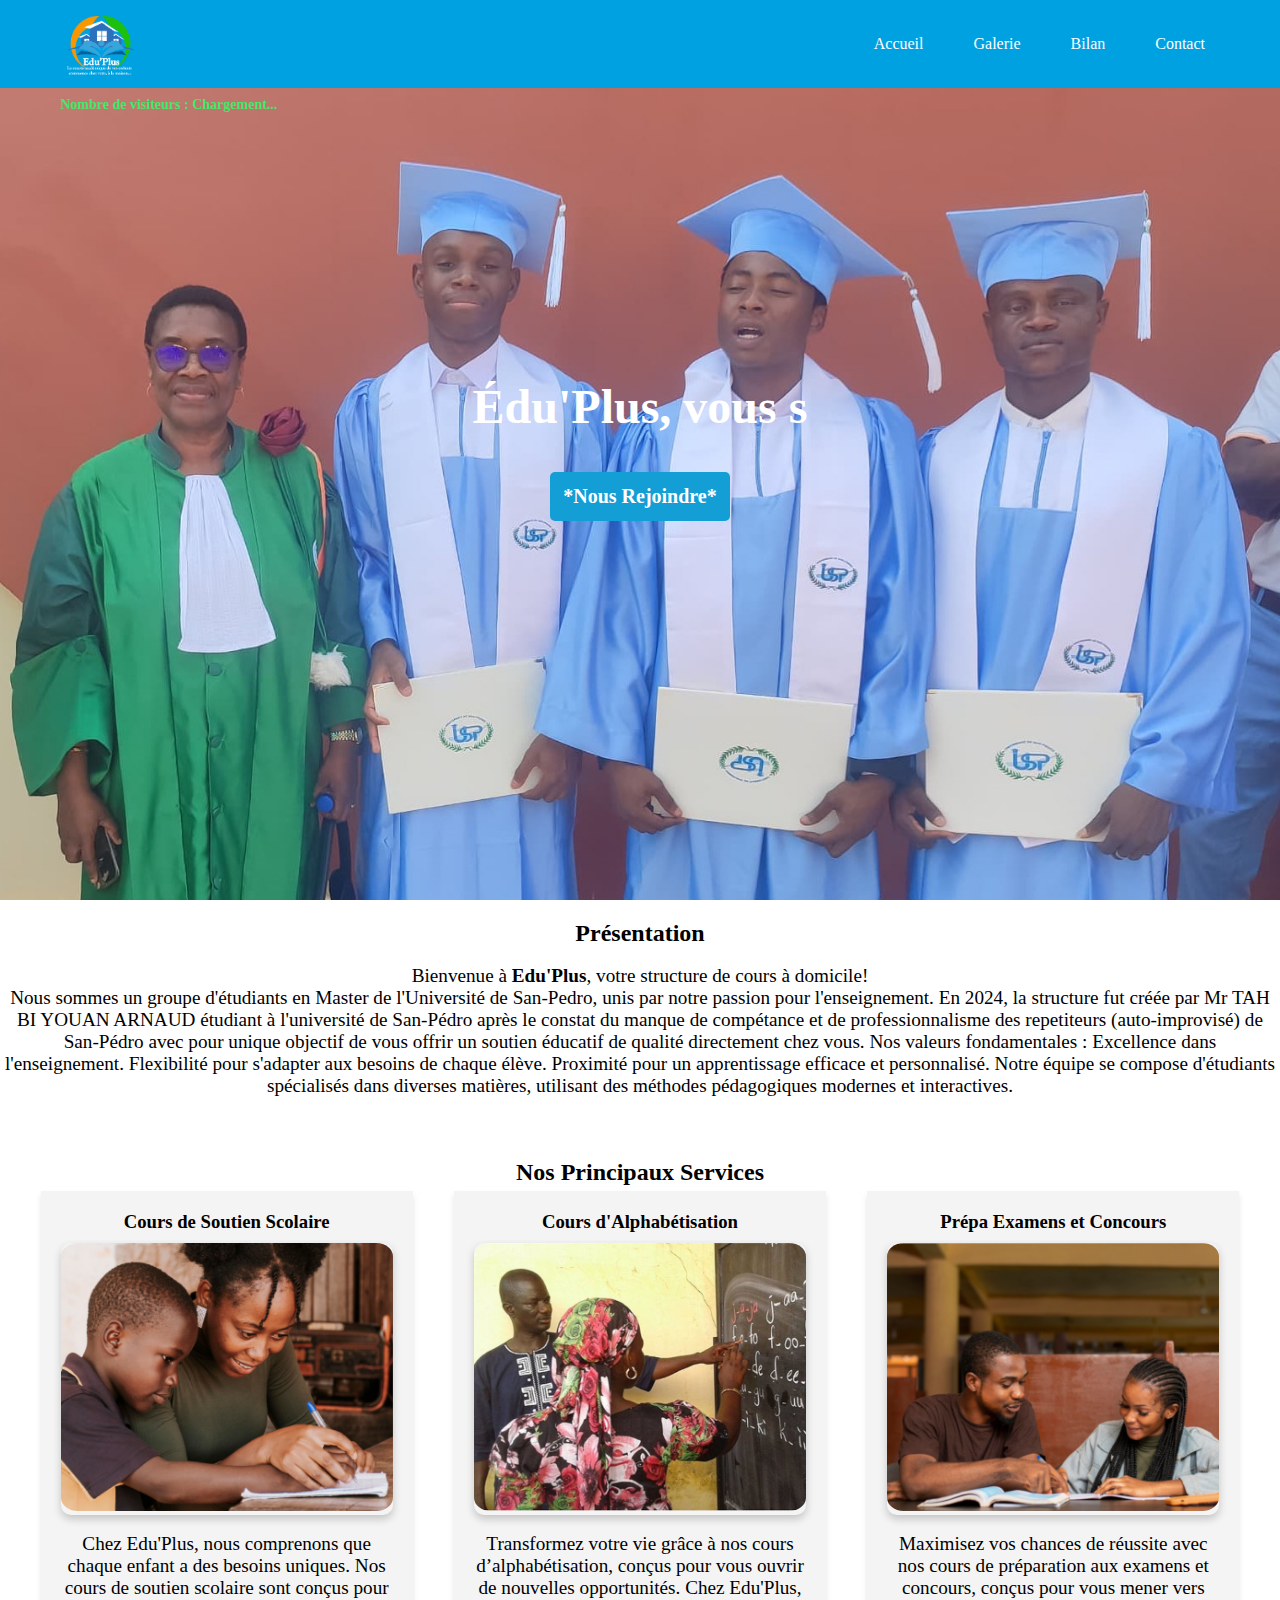
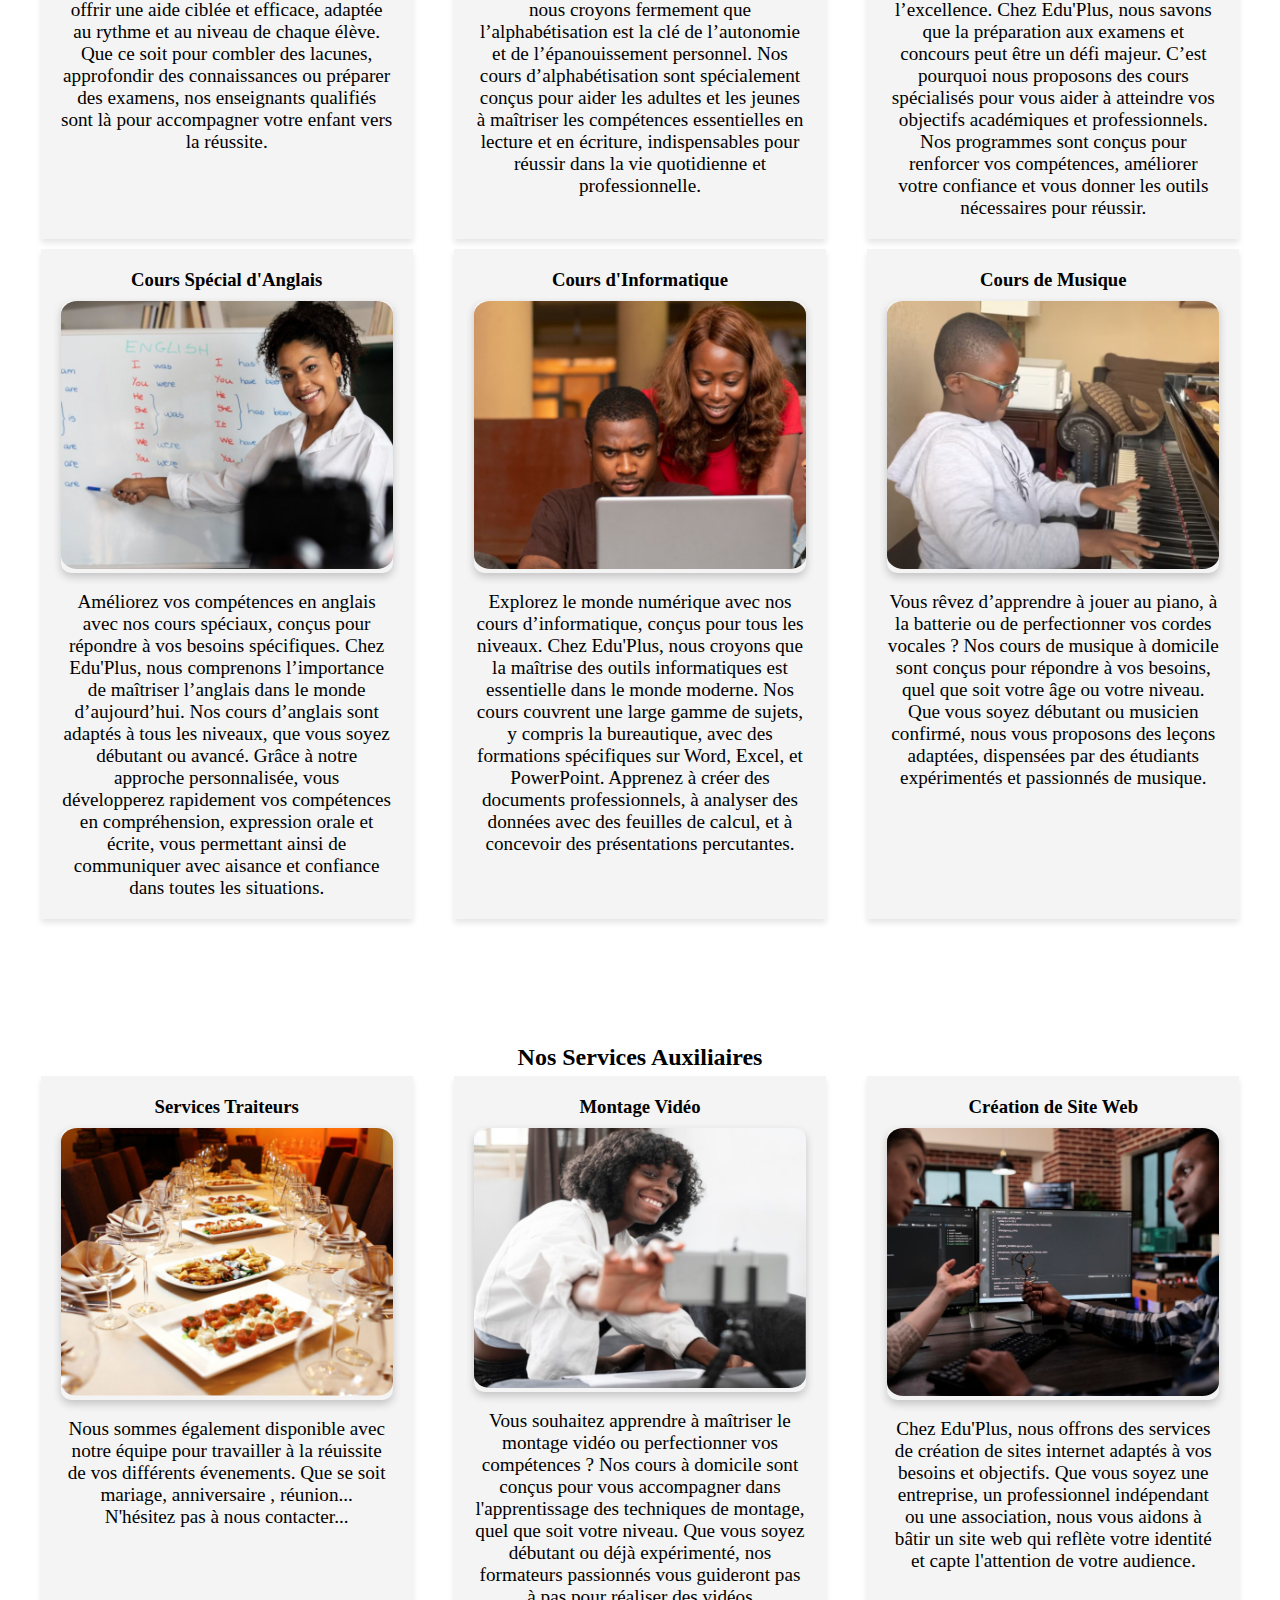
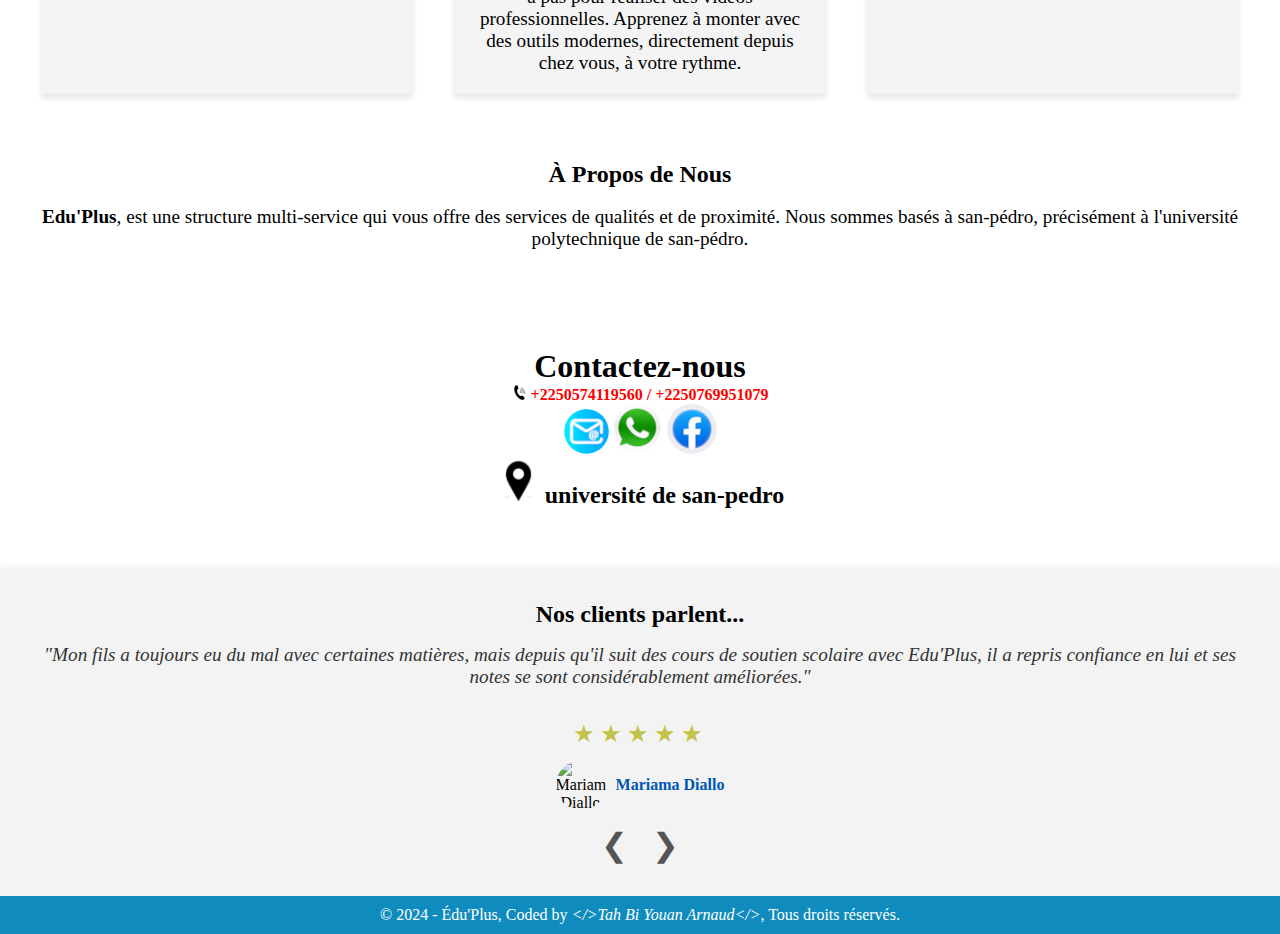
==== index.html @ 97fa1d2e "Update index.html" ====
<!DOCTYPE html>
<html lang="fr">
<head>
  <!-- Meta Pixel Code -->
<script>
!function(f,b,e,v,n,t,s)
{if(f.fbq)return;n=f.fbq=function(){n.callMethod?
n.callMethod.apply(n,arguments):n.queue.push(arguments)};
if(!f._fbq)f._fbq=n;n.push=n;n.loaded=!0;n.version='2.0';
n.queue=[];t=b.createElement(e);t.async=!0;
t.src=v;s=b.getElementsByTagName(e)[0];
s.parentNode.insertBefore(t,s)}(window, document,'script',
'https://connect.facebook.net/en_US/fbevents.js');
fbq('init', '2096066194164987');
fbq('track', 'PageView');
</script>
<noscript><img height="1" width="1" style="display:none"
src="https://www.facebook.com/tr?id=2096066194164987&ev=PageView&noscript=1"
/></noscript>
<!-- End Meta Pixel Code -->  
    <meta charset="UTF-8">
    <meta name="viewport" content="width=device-width, initial-scale=1.0">
    <meta http-equiv="X-UA-Compatible" content="ie=edge">
    <title>Edu'Plus San-Pédro</title>
    <meta name="description" content="Education et renforcement de capacité..." />
    <!-- Open Graph -->
    <meta property="og:title" content="Edu'Plus">
    <meta property="og:description" content="Education et renforcement de capacité...">
    <meta property="og:image" content=" https://eduplus-ci.github.io/san-pedro/images/logo/LOGO.jpg" />
    <meta property="og:url" content="https://eduplus-ci.github.io/san-pedro/images/logo/LOGO.jpg">
    <link rel="stylesheet" href="style.css">
    <link rel="icon" href="images/logo/LOGO.png"/>
    
<!-- Système de vue avec gestion de l'affichage du nombre de vues -->
<script type="module">
  // Importer les fonctions nécessaires du SDK Firebase
  import { initializeApp } from "https://www.gstatic.com/firebasejs/11.2.0/firebase-app.js";
  import { getFirestore, doc, getDoc, updateDoc, setDoc } from "https://www.gstatic.com/firebasejs/11.2.0/firebase-firestore.js";
  import { getAuth, signInAnonymously } from "https://www.gstatic.com/firebasejs/11.2.0/firebase-auth.js";

  // Configuration de ton application Firebase
  const firebaseConfig = {
    apiKey: "AIzaSyCIbhV4z1XTnptBldtJxfh3eK-4Wnv1GQA",
    authDomain: "tahbi-dbda2.firebaseapp.com",
    projectId: "tahbi-dbda2",
    storageBucket: "tahbi-dbda2.firebasestorage.app",
    messagingSenderId: "574600128142",
    appId: "1:574600128142:web:35e31de1fcce720ce80bdf"
  };

  // Initialiser Firebase
  const app = initializeApp(firebaseConfig);
  const db = getFirestore(app);
  const auth = getAuth(app);

  // Référence au document Firestore pour les vues et utilisateurs anonymes
  const viewsRef = doc(db, 'views', 'siteViews');
  const usersRef = doc(db, 'user_views', 'allUsers');

  // Fonction pour se connecter anonymement
  async function loginAnonymously() {
    try {
      const userCredential = await signInAnonymously(auth);
      const user = userCredential.user;
      console.log("Utilisateur connecté de manière anonyme :", user.uid);
      return user.uid;  // Retourner l'ID de l'utilisateur anonyme
    } catch (error) {
      console.error("Erreur de connexion anonyme :", error.message);
    }
  }

  // Fonction pour incrémenter le compteur si nécessaire
  async function incrementViewCount() {
    const userId = await loginAnonymously();  // Obtenir l'ID de l'utilisateur anonyme
    const currentDate = new Date().toISOString().split('T')[0]; // Date actuelle en format YYYY-MM-DD

    try {
      const docSnap = await getDoc(usersRef);
      let usersData = docSnap.exists() ? docSnap.data() : {};

      // Vérifier si cet utilisateur existe et ses données sont toujours valides
      const userData = usersData[userId] || { lastIncrementDate: null, incrementCount: 0, creationTime: new Date().toISOString() };

      // Vérifier si les données de l'utilisateur sont expirées (plus de 24 heures)
      const creationTime = new Date(userData.creationTime);
      const currentTime = new Date();
      const timeDifference = currentTime - creationTime; // Différence en millisecondes
      const dayInMillis = 24 * 60 * 60 * 1000; // 24 heures en millisecondes

      if (timeDifference > dayInMillis) {
        // Si plus de 24 heures, réinitialiser les données de l'utilisateur
        userData.lastIncrementDate = null;
        userData.incrementCount = 0;
        userData.creationTime = currentTime.toISOString();  // Réinitialiser le temps de création
      }

      // Vérifier si l'utilisateur a déjà incrémenté aujourd'hui
      if (userData.lastIncrementDate === currentDate) {
        // Si l'utilisateur a déjà incrémenté aujourd'hui
        if (userData.incrementCount >= 2) {
          console.log("Limite d'incrémentation atteinte pour aujourd'hui.");
          return; // Ne rien faire si la limite de 2 incréments est atteinte
        }
        // Si moins de 2 incréments, on permet l'incrémentation
        userData.incrementCount += 1;
      } else {
        // Si c'est un nouveau jour, réinitialiser les incréments
        userData.lastIncrementDate = currentDate;
        userData.incrementCount = 1; // Première incrémentation de la journée
      }

      // Mettre à jour les données de l'utilisateur dans le document global
      usersData[userId] = userData;

      // Enregistrer ou mettre à jour les données dans Firestore sous un seul document
      await setDoc(usersRef, usersData);

      // Mettre à jour le compteur global des vues
      const viewsSnap = await getDoc(viewsRef);
      if (viewsSnap.exists()) {
        await updateDoc(viewsRef, { count: viewsSnap.data().count + 1 });
      } else {
        await setDoc(viewsRef, { count: 1 });
      }

    } catch (error) {
      console.error("Erreur lors de l'incrémentation du compteur de vues :", error);
    }
  }

  // Fonction pour afficher le nombre de vues sur la page
  async function displayViewCount() {
    try {
      const docSnap = await getDoc(viewsRef);
      if (docSnap.exists()) {
        document.getElementById('viewsCounter').textContent = docSnap.data().count;
      }
    } catch (error) {
      console.error("Erreur lors de l'affichage des vues :", error);
    }
  }

  // Exécuter les fonctions lorsque la page se charge
  window.onload = function() {
    incrementViewCount();
    displayViewCount();
  };
</script>




</head>

    
<body>
    <header> 
        <nav class="navv">
            <div class="logo" style="text-align: center;">
                
                

                <img src="images/logo/LOGO.png" height="80px" width="80px" style="border-radius: 0%;" id="sizelogo" klopioipo > <p style="color: rgb(66, 238, 106); font-size: 14px; position: absolute; padding-top: 10px;">Nombre de visiteurs :  <span id="viewsCounter">Chargement...</span></p>


                
                 
                




                 
            </div>
            <div class="menu-toggle" id="mobile-menu">
                <span></span>
                <span></span>
                <span></span>
            </div>
            <ul class="nav-links">
                
                <li ><a href="#home" id="lis">Accueil</a></li>
                <li ><a href="pregallery.html" id="lis">Galerie</a></li>
                <li ><a href="bilan.html" id="lis">Bilan</a></li>
                <li ><a href="#contact" id="lis">Contact</a></li>
            
            </ul>
           
        </nav>

      

        
    </header>
<section id="home" class="hero-section">
        <div class="hero-content">
           
            <h1 id="dynamic-text"></h1>

            <script>
                const text = "Édu'Plus, vous souhaites la Bienvenue...";
                let index = 0;
        
                function typeWriter() {
                    if (index < text.length) {
                        document.getElementById("dynamic-text").innerHTML += text.charAt(index);
                        index++;
                        setTimeout(typeWriter, 50); // Vitesse de l'effet d'écriture
                    }
                }
        
                typeWriter(); // Appeler la fonction pour démarrer l'effet
            </script>

  <p id="dynamic-offer" style="font-weight: bold;"></p>

    <script>
        const offerText = "Nous offrons les meilleurs services d'encadrement pour vos enfants.";
        let offerIndex = 0;

        function typeWriterOffer() {
            if (offerIndex < offerText.length) {
                document.getElementById("dynamic-offer").innerHTML += offerText.charAt(offerIndex);
                offerIndex++;
                setTimeout(typeWriterOffer, 50); // Vitesse de l'effet d'écriture
            }
        }

        setTimeout(typeWriterOffer, 3000); // Attendre 5 secondes avant de démarrer l'effet d'écriture
    </script>
    
    <br>
     <a href="https://wa.me/+2250769951079?text= Bonjour Edu'Plus, j'aimerais integrer votre structure en tant qu'enseignant." class="button" target="_blank" style="font-weight: bold" id="rejoind">*Nous Rejoindre*</a>  </section>

    <br>
    <section style="text-align: center; margin: 2px;">
        <h2>Présentation</h2> <br>
        <p>Bienvenue à <strong>Edu'Plus</strong>, votre structure de cours à domicile! <br>

            Nous sommes un groupe d'étudiants en Master de l'Université de San-Pedro, unis par notre passion pour l'enseignement. En 2024, la structure  fut créée par Mr TAH BI YOUAN ARNAUD  étudiant à l'université de San-Pédro après le constat du manque de compétance et de professionnalisme des repetiteurs (auto-improvisé) de San-Pédro avec pour unique objectif de vous  offrir un soutien éducatif de qualité directement chez vous.
            
            Nos valeurs fondamentales :
            
            Excellence dans l'enseignement.
            
            Flexibilité pour s'adapter aux besoins de chaque élève.
            
            Proximité pour un apprentissage efficace et personnalisé.
            
            Notre équipe se compose d'étudiants spécialisés dans diverses matières, utilisant des méthodes pédagogiques modernes et interactives.</p>
    </section>

   
    <section  id="services" class="services-section">
        <h2 >Nos Principaux Services </h2>
        <div class="services-container">
            <div class="service-box">
                <h3>Cours de Soutien Scolaire </h3>
                <figure class="box-image"><img src="images/soutienscolaire1.jpg" alt="Description de l'image" width="auto" height="200vh" style="border-radius: 5%;" class="image-zoom"> </figure>  <br>
                <p>Chez Edu'Plus, nous comprenons que chaque enfant a des besoins uniques. Nos cours de soutien scolaire sont conçus pour offrir une aide ciblée et efficace, adaptée au rythme et au niveau de chaque élève. Que ce soit pour combler des lacunes, approfondir des connaissances ou préparer des examens, nos enseignants qualifiés sont là pour accompagner votre enfant vers la réussite.</p>
                

            </div>
            <div class="service-box">
                <h3>Cours d'Alphabétisation</h3>
                
                <figure class="box-image"><img src="images/alphabetisation1.jpg" alt="Description de l'image" width="auto" height="200vh" style="border-radius: 5%" class="image-zoom"> </figure> <br>
                 <p>Transformez votre vie grâce à nos cours d’alphabétisation, conçus pour vous ouvrir de nouvelles opportunités.

                    Chez Edu'Plus, nous croyons fermement que l’alphabétisation est la clé de l’autonomie et de l’épanouissement personnel. Nos cours d’alphabétisation sont spécialement conçus pour aider les adultes et les jeunes à maîtriser les compétences essentielles en lecture et en écriture, indispensables pour réussir dans la vie quotidienne et professionnelle.</p>
                 
            </div>
            <div class="service-box">
                <h3>Prépa Examens et Concours</h3>
                <figure class="box-image"><img src="images/prepaexamen1.jpg" alt="Description de l'image" width="auto" height="200vh" style="border-radius: 5%" class="image-zoom"> </figure> <br>
                <p>Maximisez vos chances de réussite avec nos cours de préparation aux examens et concours, conçus pour vous mener vers l’excellence.
                    Chez Edu'Plus, nous savons que la préparation aux examens et concours peut être un défi majeur. C’est pourquoi nous proposons des cours spécialisés pour vous aider à atteindre vos objectifs académiques et professionnels. Nos programmes sont conçus pour renforcer vos compétences, améliorer votre confiance et vous donner les outils nécessaires pour réussir.</p>
            

            </div>
            <div class="service-box">
                <h3>Cours Spécial d'Anglais</h3>
                <figure class="box-image"><img src="images/specialanglais1.jpg" alt="Description de l'image" width="auto" height="200vh" style="border-radius: 5%" class="image-zoom"> </figure>  <br>
                <p>Améliorez vos compétences en anglais avec nos cours spéciaux, conçus pour répondre à vos besoins spécifiques. Chez Edu'Plus, nous comprenons l’importance de maîtriser l’anglais dans le monde d’aujourd’hui. Nos cours d’anglais sont adaptés à tous les niveaux, que vous soyez débutant ou avancé. Grâce à notre approche personnalisée, vous développerez rapidement vos compétences en compréhension, expression orale et écrite, vous permettant ainsi de communiquer avec aisance et confiance dans toutes les situations.</p>
                

            </div>


            <div class="service-box">
                <h3>Cours d'Informatique</h3>
                
                <figure class="box-image"><img src="images/informatique1.jpg" alt="Description de l'image" width="auto" height="200vh" style="border-radius: 5%" class="image-zoom"> </figure> <br>
                 <p> Explorez le monde numérique avec nos cours d’informatique, conçus pour tous les niveaux. Chez Edu'Plus, nous croyons que la maîtrise des outils informatiques est essentielle dans le monde moderne. Nos cours couvrent une large gamme de sujets, y compris la bureautique, avec des formations spécifiques sur Word, Excel, et PowerPoint. Apprenez à créer des documents professionnels, à analyser des données avec des feuilles de calcul, et à concevoir des présentations percutantes.</p>
               
            </div>
            <div class="service-box">
                <h3>Cours de Musique</h3>
                <figure class="box-image"><img src="images/music1.jpg" alt="Description de l'image" width="auto" height="200vh" style="border-radius: 5%" class="image-zoom"> </figure> <br>
                <p>Vous rêvez d’apprendre à jouer au piano, à la batterie  ou de perfectionner vos cordes vocales ? Nos cours de musique à domicile sont conçus pour répondre à vos besoins, quel que soit votre âge ou votre niveau. Que vous soyez débutant ou musicien confirmé, nous vous proposons des leçons adaptées, dispensées par des étudiants expérimentés et passionnés de musique.</p>
               

            </div>
        </div>


    </section>
    
    
    <section id="services" class="services-section">
        <h2>Nos Services Auxiliaires </h2>
        <div class="services-container">
            <div class="service-box">

                <h3>Services Traiteurs</h3>
                <figure class="box-image"><img src="images/servicetraiteur1.jpg" alt="Description de l'image" width="auto" height="350vh" style="border-radius: 5%" class="image-zoom"> </figure> <br>
                <p>Nous sommes également disponible avec notre équipe pour travailler à la réuissite de vos différents évenements. Que se soit mariage, anniversaire 
                    , réunion...
                    <br> N'hésitez pas à nous contacter...
                </p>
               

            </div>
            <div class="service-box">
                <h3>Montage Vidéo </h3>
                <figure class="box-image"><img src="images/montagevideo1.jpg" alt="Description de l'image" width="auto" height="200vh" style="border-radius: 5%" class="image-zoom"> </figure> <br>
                <p>Vous souhaitez apprendre à maîtriser le montage vidéo ou perfectionner vos compétences ? Nos cours à domicile sont conçus pour vous accompagner dans l'apprentissage des techniques de montage, quel que soit votre niveau. Que vous soyez débutant ou déjà expérimenté, nos formateurs passionnés vous guideront pas à pas pour réaliser des vidéos professionnelles. Apprenez à monter avec des outils modernes, directement depuis chez vous, à votre rythme.</p>
               

            </div>

            <div class="service-box">
                <h3>Création de Site Web</h3>
                <figure class="box-image"><img src="images/siteweb1.jpg" alt="Description de l'image" width="auto" height="200vh" style="border-radius: 5%" class="image-zoom"> </figure> <br>
                <p>Chez Edu'Plus, nous offrons des services de création de sites internet adaptés à vos besoins et objectifs. Que vous soyez une entreprise, un professionnel indépendant ou une association, nous vous aidons à bâtir un site web qui reflète votre identité et capte l'attention de votre audience.</p>
               
            </div>
        </div>


    </section>

    <section style="text-align: center; margin: 2px;">
        <h2>À Propos de Nous</h2> <br>
        <p  > <strong>Edu'Plus</strong>, est une structure multi-service qui  vous offre des services de qualités et de proximité.
            Nous sommes basés à san-pédro, précisément à l'université polytechnique de san-pédro.

    </p>
    </section>


    <section id="contact" class="contact-section">
        <br><br><h1>Contactez-nous</h1>
        <h4 style="color: red"  class="num"><img src="images/logo/phone.png"> +2250574119560 / +2250769951079</h4>

    <div id="social-icons" style="font-size: 0; ">
        <a href="mailto:eduplussp@gmail.com"   target="_blank" style="font-size: 16px; text-decoration: none; padding: 0;">
            <img src="images/logo/mail.png" alt="mail" class="zoom-image" id="mail-logo">

        </a>

        <a href="https://wa.me/+2250769951079?text=Bonjour Edu'Plus, j'aimerais échanger avec un responsable..."   target="_blank" style="font-size: 16px; text-decoration: none; padding: 0;">
            <img src="images/logo/WhatsApp.png" alt="WhatsApp" class="zoom-image" id="ClientLink" >
         


        </a>
        
        <a href="https://web.facebook.com/profile.php?id=61572585682303"   target="_blank" style="font-size: 16px; text-decoration: none; padding: 0;">
            <img src="images/logo/facebook.png" alt="Facebook" class="zoom-image"> 
        </a>
    </div>


<div>
    <a href="https://www.google.ci/maps/place/Universit%C3%A9+Polytechnique+de+San+Pedro/@4.7854329,-6.7008582,17z/data=!3m1!4b1!4m6!3m5!1s0xf9617bcfeb94f73:0x2ea65489de1684bd!8m2!3d4.7854329!4d-6.6982833!16s%2Fg%2F11tcsqd27y?hl=fr&entry=ttu&g_ep=EgoyMDI1MDEwNy4wIKXMDSoASAFQAw%3D%3D"   target="_blank" style="font-size: 16px; text-decoration: none; padding: 0;" >
        <img src="images/logo/localisation.png" alt="localisation" class="zoom-image" id="localisation-logo" >


    </a ><span style="position: relative;font-size: x-large;"> <strong> université de san-pedro</strong></span>
    
    
</div>
   
    
    </section>


    <section class="temoignages" >

        <style>
        
        .temoignages {
            padding: 2em 1em;
            background: #f3f3f3f9;
            box-shadow: 0 0 10px rgba(0, 0, 0, 0.1);
            text-align: center;
        }
        

        .carousel {
            position: relative;
            overflow: hidden;
        }
        
        .testimonial {
            display: none;
            text-align: center;
            padding: 1em;
        }
        
        .testimonial.active {
            display: block;
        }
        
        .commentaire {
            font-style: italic;
            color: #333;
            margin-bottom: 1em;
            font-size: 1.2em;
        }
        
        .auteur {
            display: flex;
            justify-content: center;
            align-items: center;
        }
        
        .auteur .photo {
            width: 50px;
            height: 50px;
            border-radius: 50%;
            margin-right: 10px;
        }
        
        .auteur h3 {
            color: #0056b3;
            font-size: 1em;
        }
        
        /* Flèches de navigation */
        button {
            background: none;
            border: none;
            color: #555;
            font-size: 2em;
            cursor: pointer;
            margin: 0 10px;
            outline: none;
        }
        
        button:hover {
            color: #75f64e;
        }
        
        
        
        
        .stars {
            font-size: 1.5em;
            color:rgb(195, 195, 75); /* Jaune pour les étoiles */
            margin: 0.5em 0;
            letter-spacing: 5px;
            display: inline-block;
        }
        
        </style>
        
        
                <h2><span>Nos clients parlent...</span></h2>
        
        
                <div class="testimonial active">
                    <p class="commentaire">"Mon fils a toujours eu du mal avec certaines matières, mais depuis qu'il suit des cours de soutien scolaire avec Edu'Plus, il a repris confiance en lui et ses notes se sont considérablement améliorées."</p>
                    <div class="stars">
                        ★★★★★
                    </div>
                    <div class="auteur">
                        <img src="images/mariam.jpg" alt="Mariama Diallo" class="photo">
                        <h3>Mariama Diallo</h3>
                    </div>
                </div>
                
                <div class="testimonial">
                    <p class="commentaire">"Edu'Plus m'a vraiment aidé à comprendre l'informatique, même en partant de zéro. Les cours sont clairs, pratiques, et très interactifs. Je recommande vivement, surtout si vous êtes débutant !"</p>
                    <div class="stars">
                        ★★★★☆
                    </div>
                    <div class="auteur">
                        <img src="john.jpg" alt="Kouakou jeans fabrice" class="photo">
                        <h3>Kouakou jeans fabrice</h3>
                    </div>
                </div>
                
                <div class="testimonial">
                    <p class="commentaire">"Expérience exceptionnelle ! J'ai appris énormément et les cours sont très enrichissants."</p>
                    <div class="stars">
                        ★★★★★
                    </div>
                    <div class="auteur">
                        <img src="sophie.jpg" alt="Tié lou adéline" class="photo">
                        <h3>Tié lou adéline</h3>
                    </div>
        
                </div>
        
                <div class="testimonial active">
                    <p class="commentaire">"Les cours d'anglais d'Edu'Plus sont super efficaces. Grâce à leur méthode d'enseignement, j'ai beaucoup amélioré ma compréhension orale et mon vocabulaire. "</p>
                    <div class="stars">
                        ★★★★☆
                    </div>
                    <div class="auteur">
                        <img src="mariama.jpg" alt="Touré makenyfé" class="photo">
                        <h3>Touré makenyfé</h3>
                    </div>
                </div>
               
        
        
        
        
               
        
        
        
        
        
        
                <!-- Flèches pour naviguer -->
                <button class="prev" onclick="changerTemoignage(-1)">&#10094;</button>
                <button class="next" onclick="changerTemoignage(1)">&#10095;</button>
            </section>
        
            <script src="script22.js"></script>














    <footer style="font-size: 10px;">
        <p> &copy; 2024 - Édu'Plus, Coded by <a href="https://wa.me/+2250574119560"   style=" color: white;text-decoration: none; font-style: italic;">&lt;/&gt;Tah Bi Youan Arnaud&lt;/&gt;</a>, Tous droits réservés.</p>
    </footer>

    <script src="script.js"></script>
  
    <script>
  document.getElementById('rejoind').addEventListener('click', function() {
    fbq('track', 'ContactWhatsApp');
  });
</script>

            <script>
  document.getElementById('ClientLink').addEventListener('click', function() {
    fbq('track', 'ContactWhatsApp');
  });
</script>

  
      <script>
  document.getElementById('localisation-logo').addEventListener('click', function() {
    fbq('track', 'Position');
  });
</script>
  
</body>
<!-- TAH BI YOUAN ARNAUD: 0574119560-->
</html>
---- style.css ----
/* Reset */
* {
    margin: 0;
    padding: 0;
    box-sizing: border-box;
}

/* Définir une taille de police de base pour le corps */
html {
    font-size: 16px; /* Taille de base standard */
  
}

/* Utiliser des rem pour les tailles relatives */
body {
    font-size: 1rem; /* 1rem = taille de base définie sur l'élément html */
 
}

h1 {
    font-size: 2rem; 
}

p {
    font-size: 1.2rem; 
}

footer p {
    font-size: 1rem;
}

/* Media queries pour les écrans moyens */
@media (max-width: 768px) {
    html {
        font-size: 14px; /* Réduire légèrement la taille de base */
    }





}

/* Media queries pour les petits écrans */
@media (max-width: 480px) {
    html {
        font-size: 12px; /* Réduire davantage la taille de base */
    }

    h1 {
        font-size: 1.5rem; /* Ajuster les titres */
    }

    p {
        font-size: 1.2rem; /* Ajuster les paragraphes */
    }



    footer p {
        font-size: 0.9rem; /* Ajuster la taille de la signature */
    }
}

header {
    background-color:#00a1e1;
    color: white;
    padding: 10px 0;
    position: fixed;
    width: 100%;
    top: 0;
    z-index: 1000;
}

nav {
    display: flex;
    justify-content: space-between;
    align-items: center;
    max-width: 1200px;
    margin: 0 auto;
    padding: 0 20px;
    height: 68px;
}



/* Rendre les deux icons de lien contacts responsive*/


.zoom-image {
    transition: transform 0.2s ease; /* Animation fluide du zoom */
    height: 50px; 
    width: 50px;
    border-radius: 100px;
}

#mail-logo {
    height: 45px; 
    width: 45px;
   

}

#localisation-logo {
    height: 45px; 
    width: 45px;
   

}

.zoom-image:hover {
    transform: scale(1.2); /* Zoom à 110% de la taille originale */
}














.box-image {

    width:  100%;;
    overflow: hidden;
    border-radius: 10px;
    box-shadow: 0 4px 8px rgba(0, 0, 0, 0.2);
    transition: transform 0.5s ease-in-out;
    text-align: center;

}

#rejoind {
    color: rgb(255, 255, 255);
    font-size: 20px;
    text-decoration: none;
   
}

label {
    font-weight: bold;
    color: rgb(10, 9, 9); /* Texte en blanc */
    width: 100%; /* S'assurer que le label occupe toute la largeur du formulaire */
    text-align: center;
}



input[type="text"],
input[type="email"],
input[type="text"] {
    width: 100%;
    padding: 10px;
    margin: 10px 0;
    border: 1px solid #ccc;
    border-radius: 5px;
    background-color: #ffffff; /* Fond gris foncé pour les champs */
    color: rgb(7, 7, 7); /* Texte en blanc */
}


#message {
    width: 100%;
    padding: 10px;
    margin: 10px 0;
    border: 1px solid #ccc;
    border-radius: 5px;
    background-color:#ffffff; /* Fond gris foncé pour les champs */
    color: rgb(7, 7, 7); /* Texte en blanc */

}


.image-zoom {
    width: 100%;
    height: auto;
    transition: transform 0.5s ease-in-out;   
}

.box-image:hover .image-zoom {
    transform: scale(1.1); /* Zoom de 10% */
}

.button {
   
    padding: 13px;
    font-size: 15px;
    background-color: #139ed5;
    color: #f4f4f4;;
    cursor: pointer;
    border: none;
    border-radius: 5px; 
    display: inline-block; 
}

.button:hover {
    background-color:  #45a049;
}

@media (max-width: 412px) {

    .button {
        padding: 6px 4px;
        text-align: center;
        font-size: 15px;
        position: relative;
       
    }

    .num {
        font-size: 15px;
        text-align: center;    
    }

    #rejoindr {
        padding: 6px 4px;
        text-align: center;
        font-size: 15px;
        position: relative; 
    }
}

@media (max-width: 244px) {

    .button {
       
        padding: 4px 1px;
        font-size: 10px;
        top: -2px;
        text-align: center;
        position: relative;
    }
    .num {
        font-size: 10px;
        text-align: center;    
    }

    #rejoind {
        padding: 6px 4px;
        font-size: 14px;
        text-align: center;
         position: relative;
    }
}


@media (max-width: 600px) {
    .navv{
    display: flex;
    justify-content: space-between;
    align-items: center;
    max-width: 1000px;
    margin: 0 auto;
    padding: 0 20px;
    height: 29px;
    margin-top: 5px;
    margin-bottom: 5px;
      
    } 
    
    #sizelogo{
        height: 55px;
        width: 55px;
    }

 }

.logo {
    font-size: 1.5rem;
    font-weight: bold;
}

.nav-links {
    list-style: none;
    display: flex;
    gap: 20px;
}

.nav-links li a {
    color: white;
    text-decoration: none;
    padding: 10px 15px;
    transition: background-color 0.3s;
   
}

.nav-links li a:hover {
    background-color: #66bd3a;
    border-radius: 5px;
}

.menu-toggle {
    display: none;
    flex-direction: column;
    cursor: pointer;
}

.menu-toggle span {
    background-color: rgb(255, 255, 255);
    height: 2px;
    width: 25px;
    margin: 4px 0;

}

.hero-section {
    background-image: url(images/mmm.jpg);
    background-size: cover; /* Pour couvrir toute la zone du body */
    background-repeat: no-repeat; /* Pour éviter la répétition de l'image */
    height: 100vh;
    display: flex;
    justify-content: center;
    align-items: center;
    color: white;
    text-align: center;
}

.hero-section h1 {
    font-size: 3rem;
}

.hero-section p {
    margin: 20px 0;
    font-size: 1.5rem;
}

.services-section, .about-section, .contact-section {
    padding: 60px 20px;
    text-align: center;
}

.services-container {
    display: flex;
    justify-content: space-around;
    flex-wrap: wrap;
}

.service-box {
    background-color: #f4f4f4;
    padding: 20px;
    margin: 5px;
    width: 30%;
    box-shadow: 0 4px 6px rgba(0,0,0,0.1);
}

.service-box h3 {
    margin-bottom: 10px;
}

footer {
    background-color:  #0f8cbd;
    color: white;
    text-align: center;
    padding: 10px 0;
}


form {
    max-width: 500px;
    margin: auto;
    padding: 20px;
    border: 1px solid #ccc;
    border-radius: 10px;
    background-color:   #dadadae6; /* Fond noir pour le formulaire */
    display: flex;
    flex-direction: column;
    align-items: center;
}




/* Responsive Design */
@media (max-width: 618px) {
    #lis {
        color: rgb(0, 0, 0);
        font-weight: bold;
       
 
    }
    
    
    
    .nav-links {
        margin-top: 60px;
        text-align: right;
    
       list-style: none;
       display: flex;
       gap: 20px; 
    }
    

    
    
    
    
    
    
    
    
    
    
    
    
    
    
    
    
    
    .nav-links {
        display: none;
        flex-direction: column;
        width: 100%;
    }


        @media (max-width: 600px) {
            .sizelogo{
               height: auto;
               width: 35px;

              
            } }

    .nav-links.active {
        display: flex;
    }

    .menu-toggle {
        display: flex;
    }

    .services-container {
        flex-direction: column;
    }

    .service-box {
        width: 90%;
    }

    .hero-section h1 {
        font-size: 2rem;
    }

    .hero-section p {
        font-size: 1.2rem;
    }

        .login-container {
            width: 300px;
            padding: 20px;
            border: 1px solid #ddd;
            border-radius: 10px;
            background-color: #f9f9f9;
       } 
        input[type="email"], input[type="password"] {
            width: 100%;
            padding: 8px;
            margin-bottom: 10px;
            border: 1px solid #ccc;
            border-radius: 5px;
        }
      
}








/* Style pour la gallery */



.globale {
    font-family: Arial, sans-serif;
    display: flex;
    justify-content: center;
    align-items: center;
    flex-direction: column;
   margin-left: auto;
    padding: 20px;
    text-align: center;
}





.gallery {
    display: grid;
    grid-template-columns: repeat(4, 1fr); /* 4 images par ligne */
    gap:auto;
    width: 100%;
    
    
}


.imagetext {

    width: 100%;
    height: auto;
    
    
}


@media (max-width: 612px) {
    .gallery {
        display: grid;
        grid-template-columns: repeat(3, 1fr); /* 4 images par ligne */
        gap: auto;
        width: 100%;}



        @media (max-width: 420px) {
            .gallery {
                display: grid;
                grid-template-columns: repeat(2, 1fr); /* 4 images par ligne */
                gap: auto;
                width: 100%;}



                @media (max-width: 338px) {
                    .gallery {
                        display: grid;
                        grid-template-columns: repeat(1, 1fr); /* 4 images par ligne */
                        gap: auto;
                        width: 100%;}
                
                }
        
        }

}







/* Style pour chaque image de la galerie */
.gallery img {
    width: 85%;
    height: auto;
    border-radius: 8px;
    box-shadow: 0 4px 8px rgba(0, 0, 0, 0.2);

}

.gallery1:hover {
    transform: scale(1.1); /* Zoom à 110% de la taille originale */
    transition: transform 0.4s ease; /* Animation fluide du zoom */
}
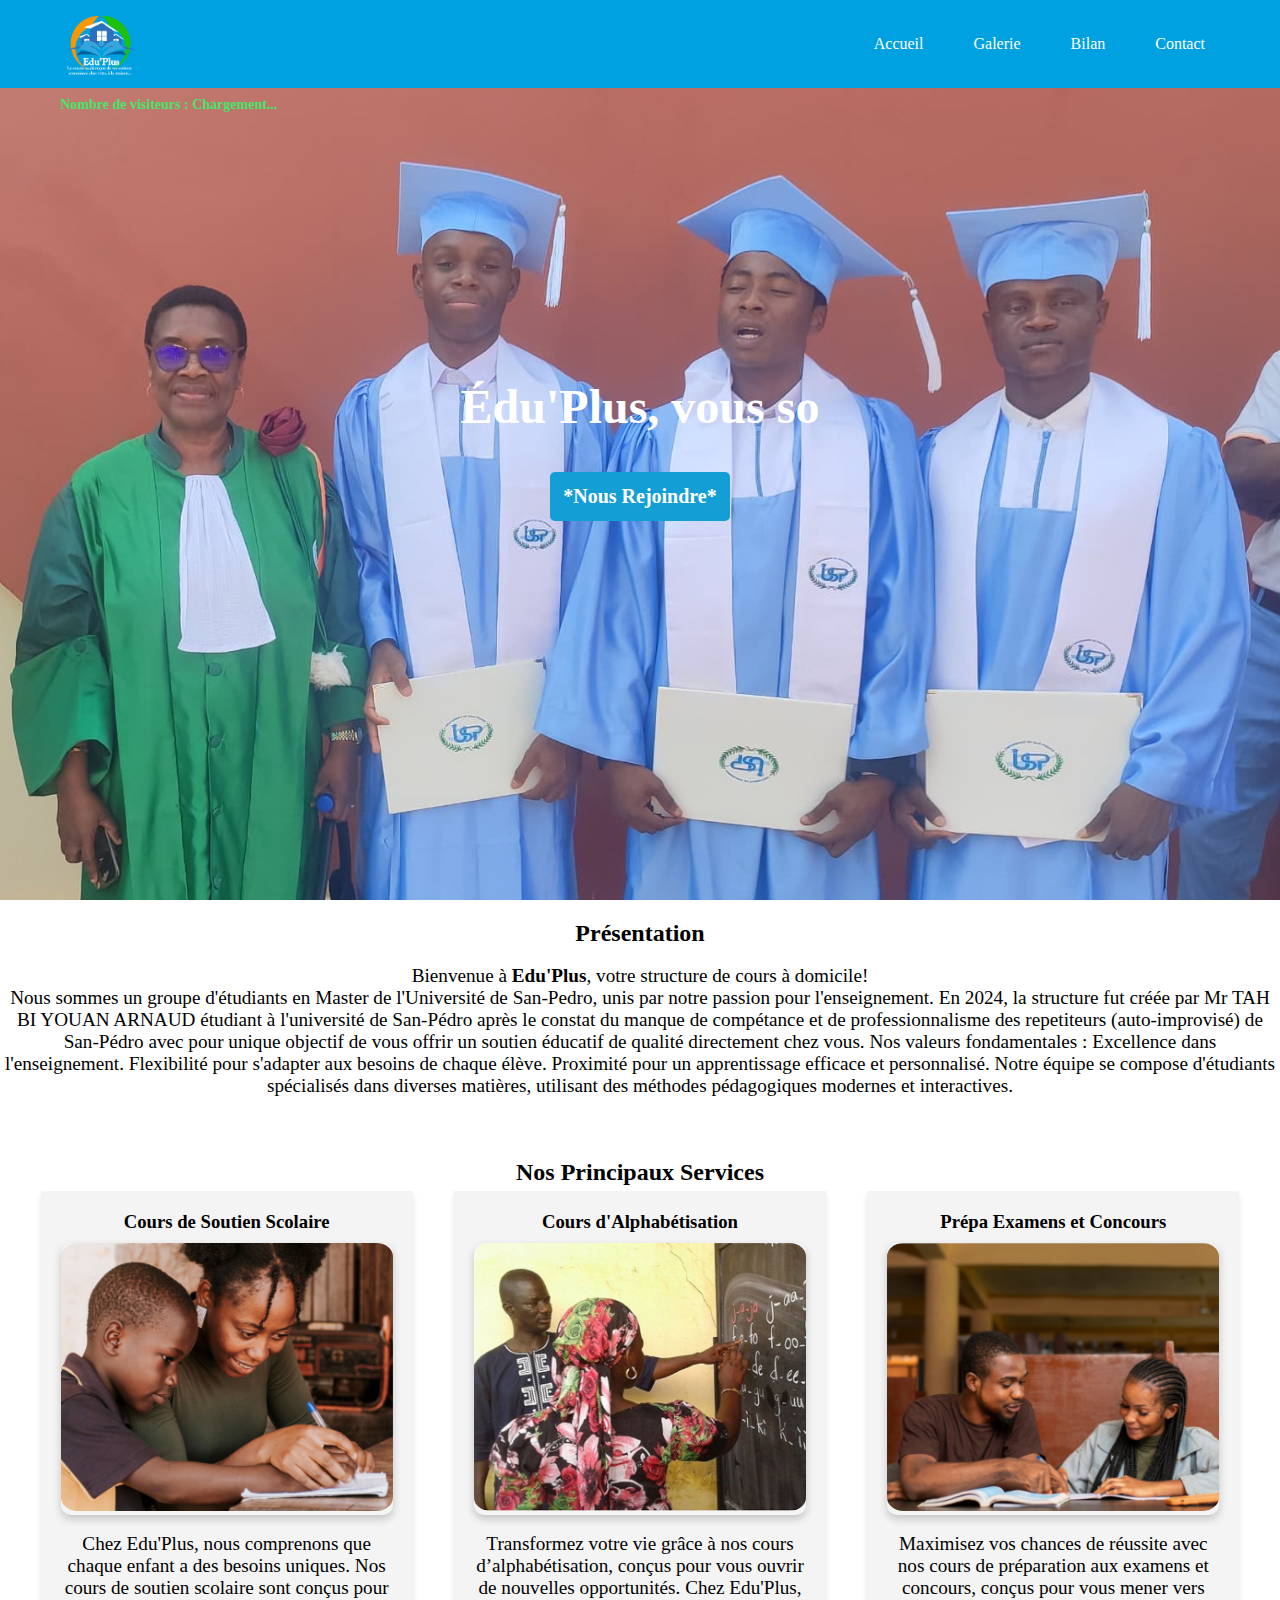
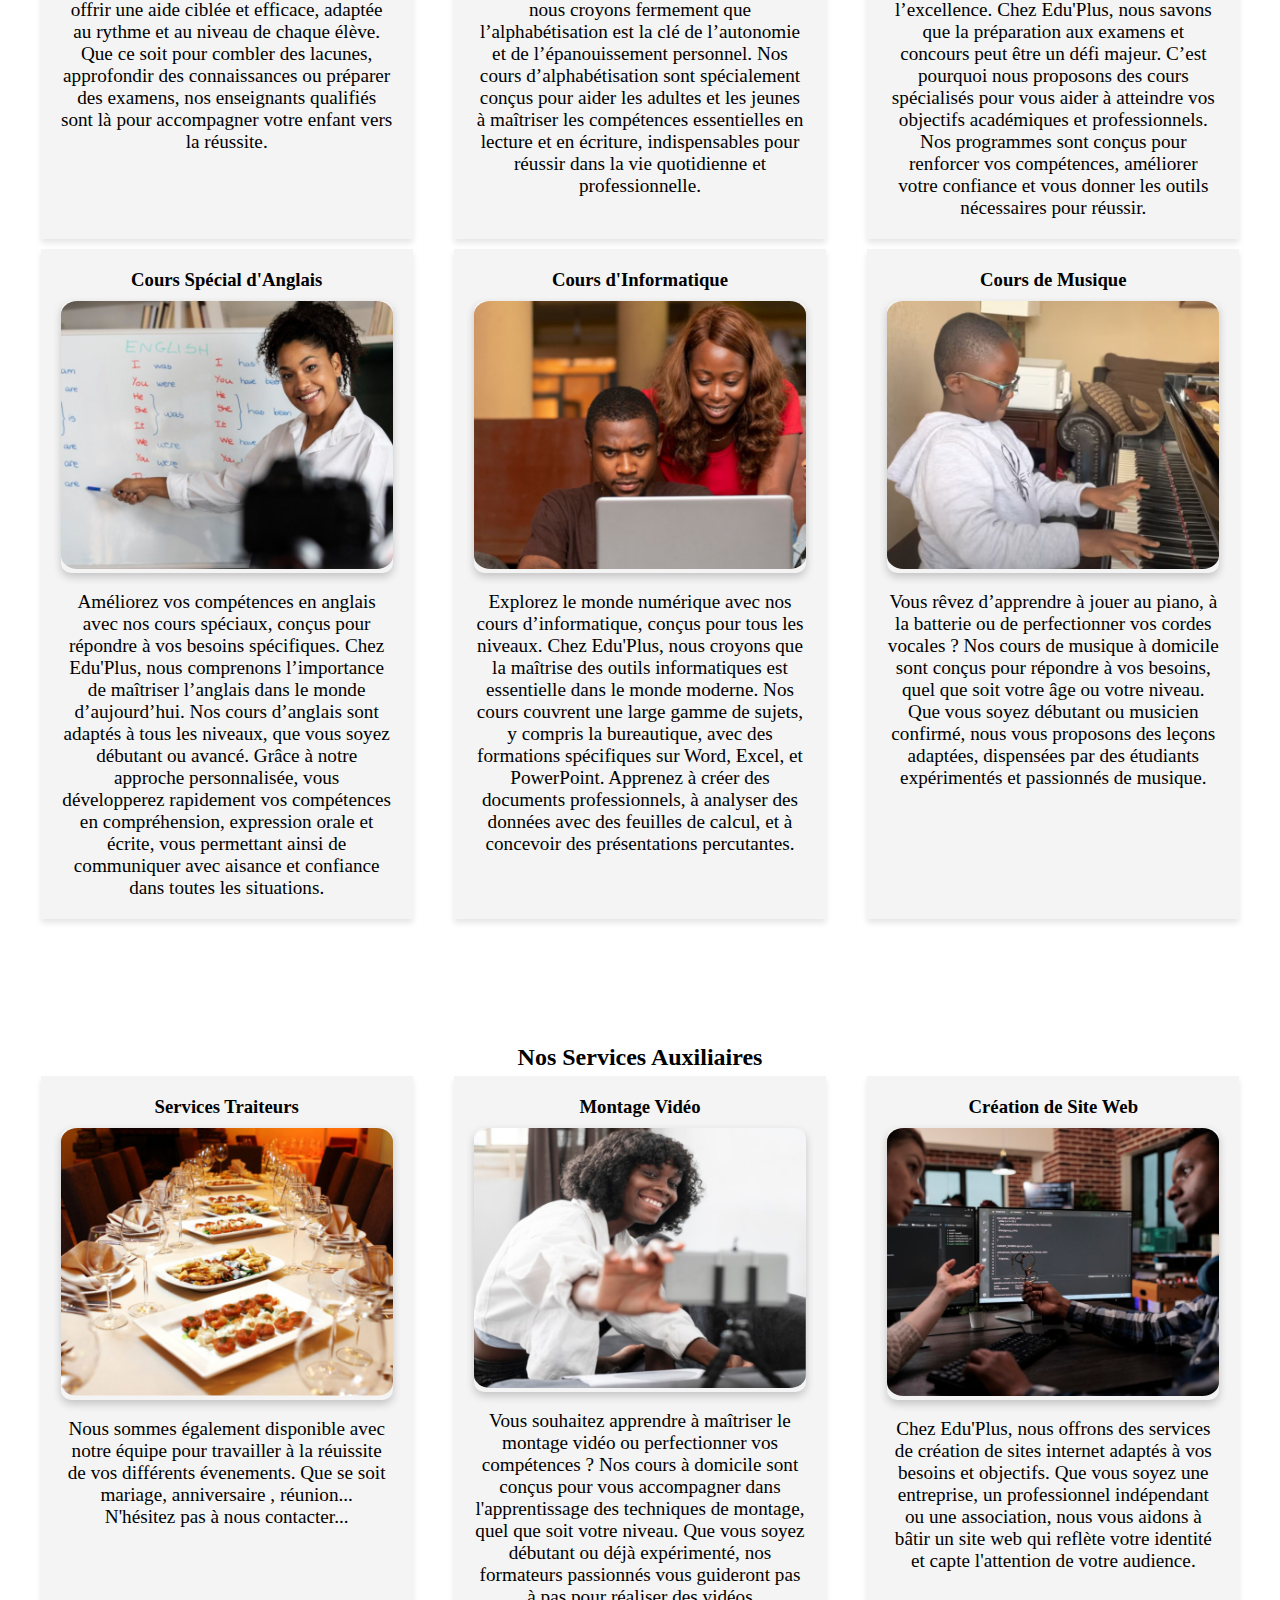
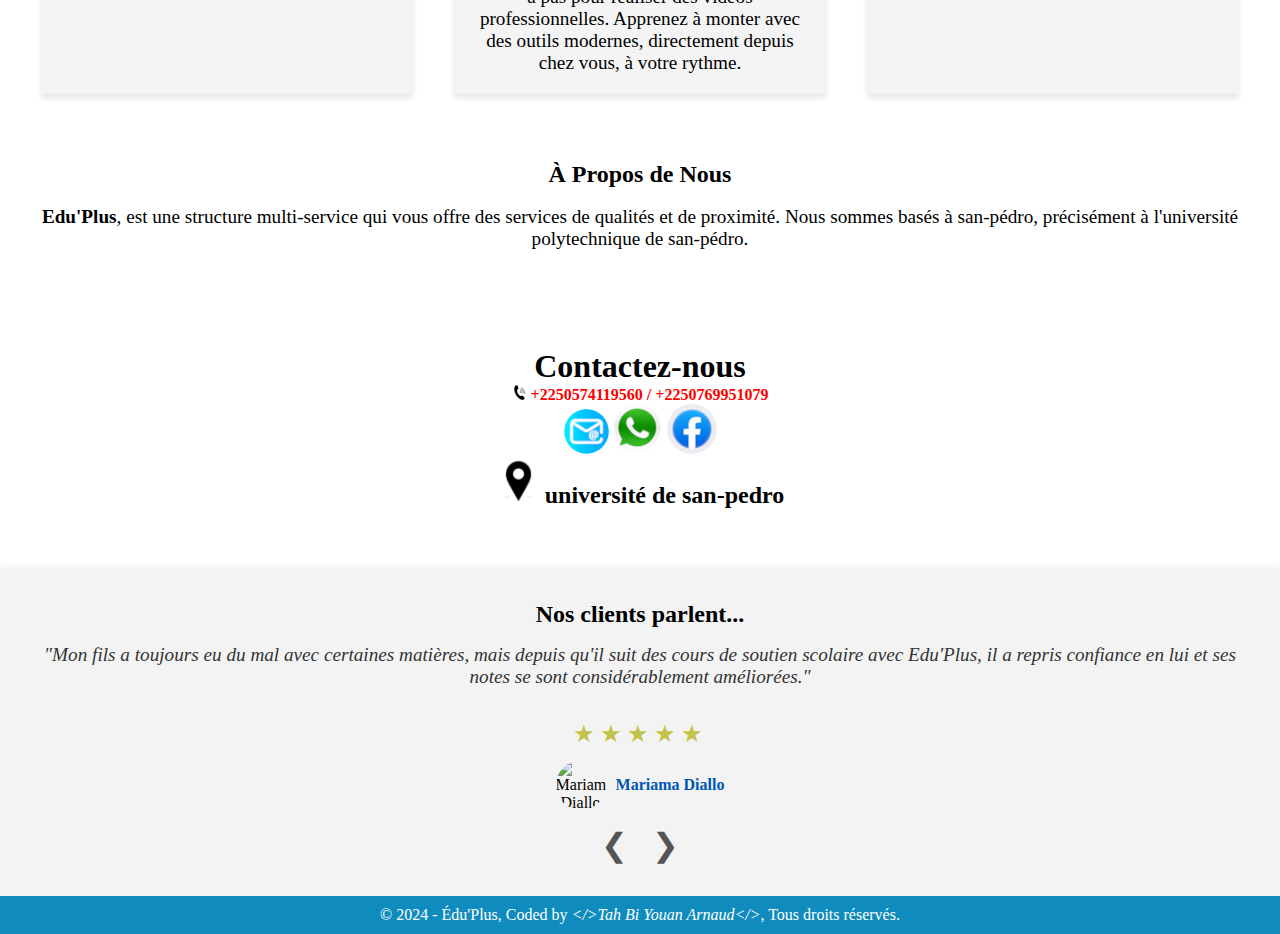
==== commit 62e566eb: "Update index.html" ====
--- a/index.html
+++ b/index.html
@@ -1,7 +1,7 @@
 <!DOCTYPE html>
 <html lang="fr">
 <head>
-  <!-- Meta Pixel Code -->
+<!-- Meta Pixel Code -->
 <script>
 !function(f,b,e,v,n,t,s)
 {if(f.fbq)return;n=f.fbq=function(){n.callMethod?
@@ -11,11 +11,11 @@
 t.src=v;s=b.getElementsByTagName(e)[0];
 s.parentNode.insertBefore(t,s)}(window, document,'script',
 'https://connect.facebook.net/en_US/fbevents.js');
-fbq('init', '2096066194164987');
+fbq('init', '3971113566496733');
 fbq('track', 'PageView');
 </script>
 <noscript><img height="1" width="1" style="display:none"
-src="https://www.facebook.com/tr?id=2096066194164987&ev=PageView&noscript=1"
+src="https://www.facebook.com/tr?id=3971113566496733&ev=PageView&noscript=1"
 /></noscript>
 <!-- End Meta Pixel Code -->  
     <meta charset="UTF-8">
@@ -534,42 +534,13 @@
             <script src="script22.js"></script>
 
 
-
-
-
-
-
-
-
-
-
-
-
-
     <footer style="font-size: 10px;">
         <p> &copy; 2024 - Édu'Plus, Coded by <a href="https://wa.me/+2250574119560"   style=" color: white;text-decoration: none; font-style: italic;">&lt;/&gt;Tah Bi Youan Arnaud&lt;/&gt;</a>, Tous droits réservés.</p>
     </footer>
 
     <script src="script.js"></script>
   
-    <script>
-  document.getElementById('rejoind').addEventListener('click', function() {
-    fbq('track', 'ContactWhatsApp');
-  });
-</script>
-
-            <script>
-  document.getElementById('ClientLink').addEventListener('click', function() {
-    fbq('track', 'ContactWhatsApp');
-  });
-</script>
-
-  
-      <script>
-  document.getElementById('localisation-logo').addEventListener('click', function() {
-    fbq('track', 'Position');
-  });
-</script>
+
   
 </body>
 <!-- TAH BI YOUAN ARNAUD: 0574119560-->
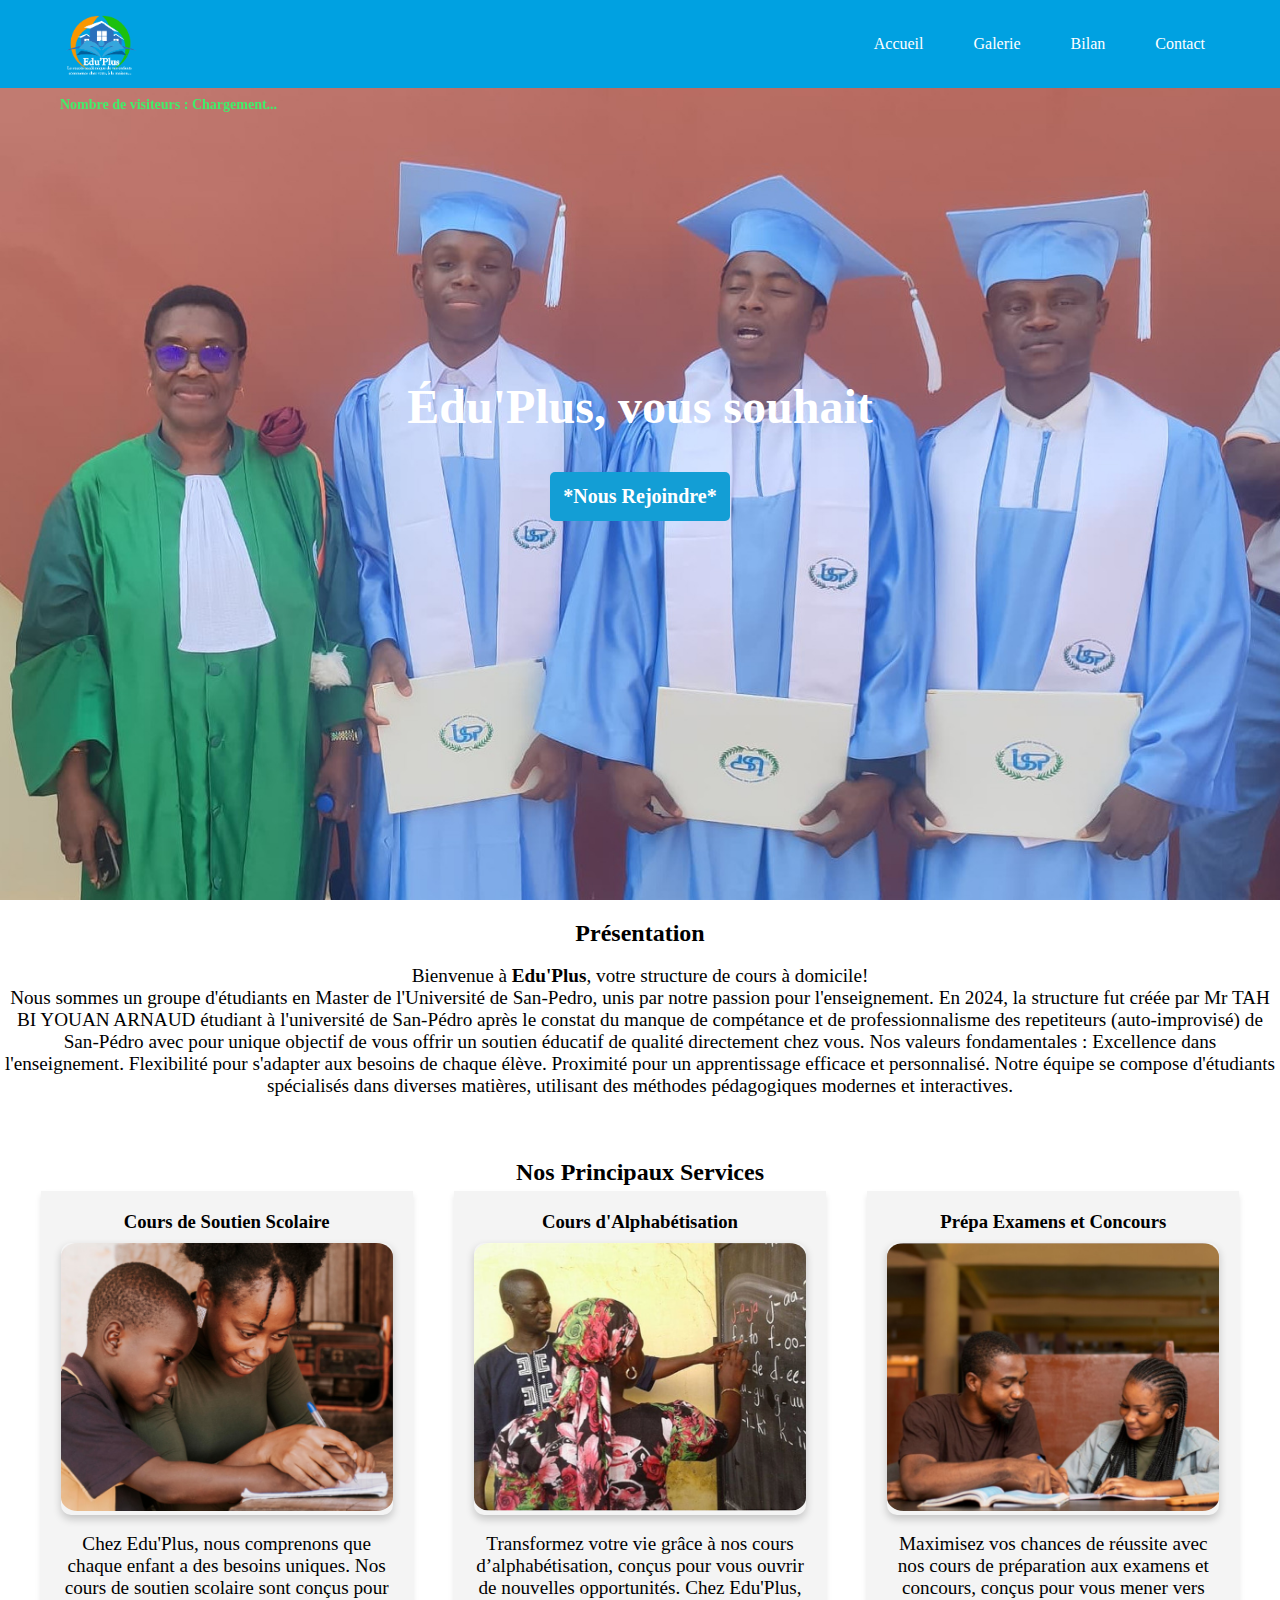
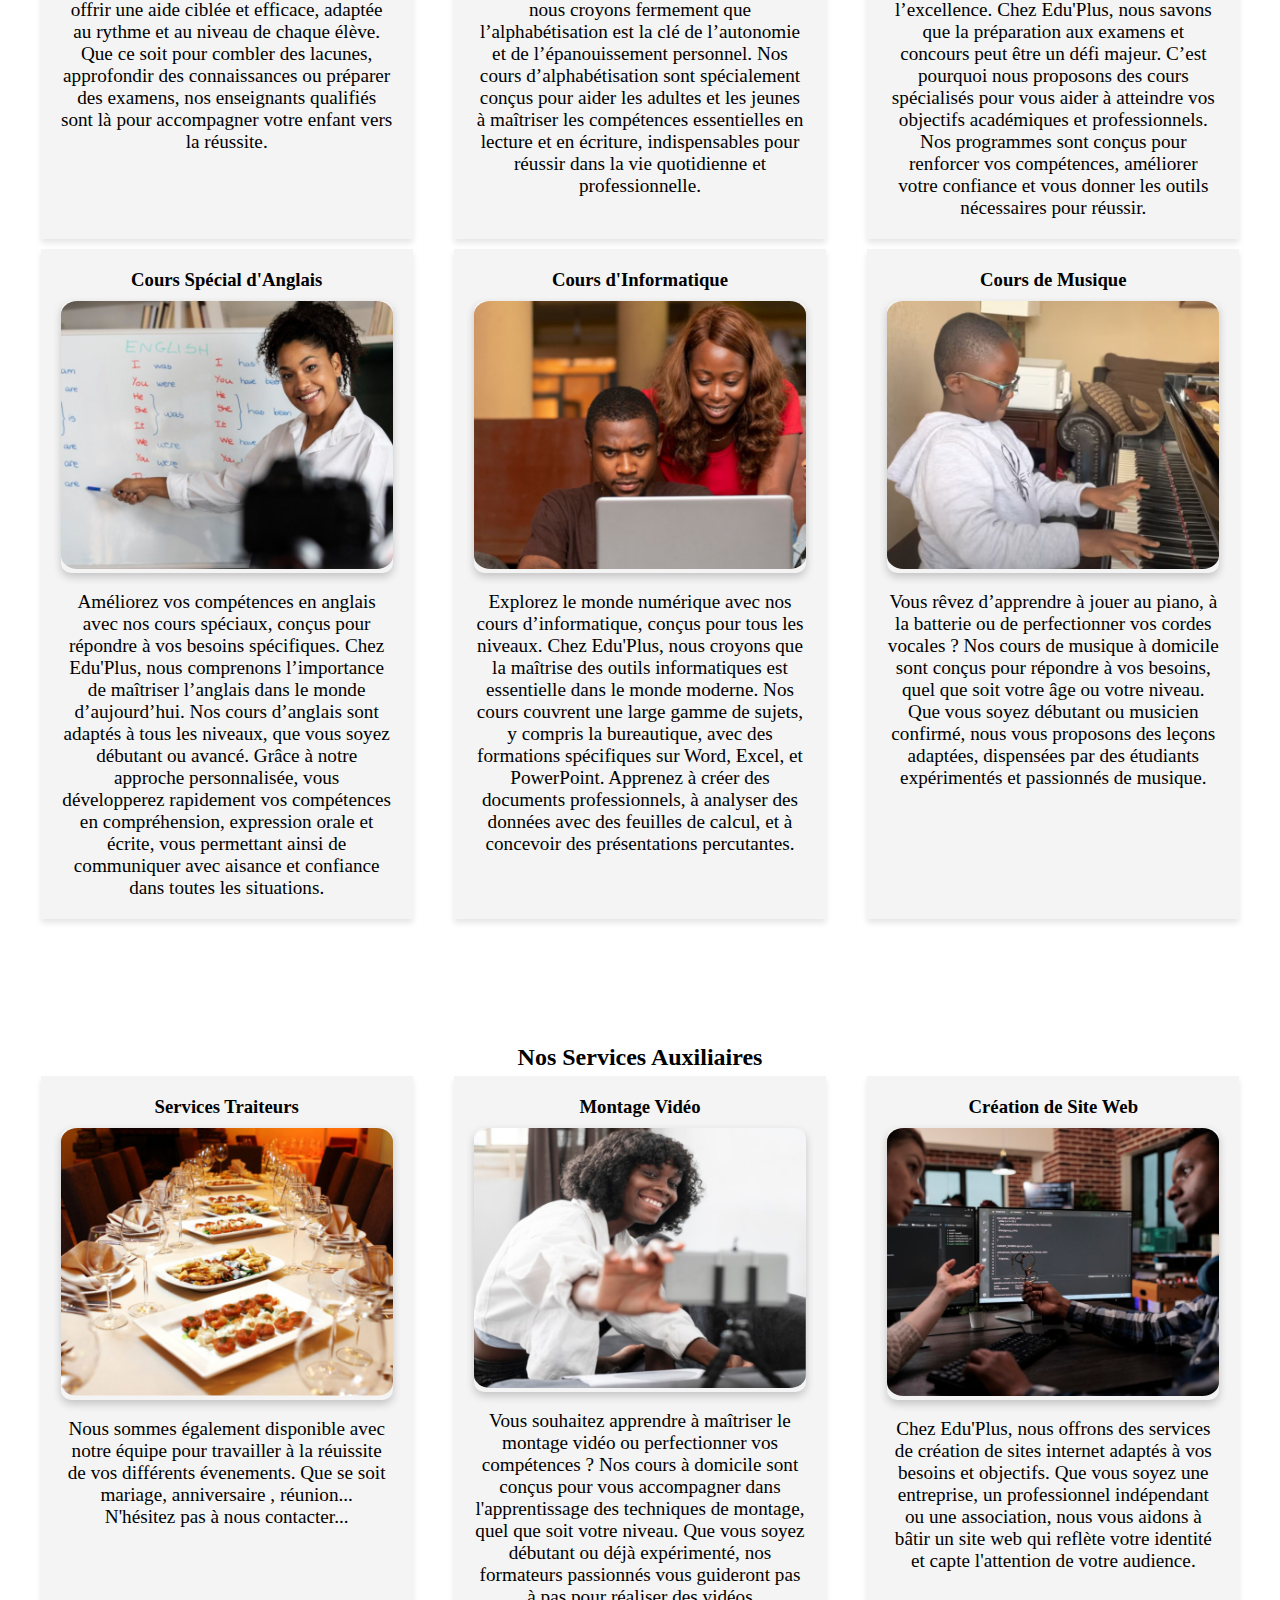
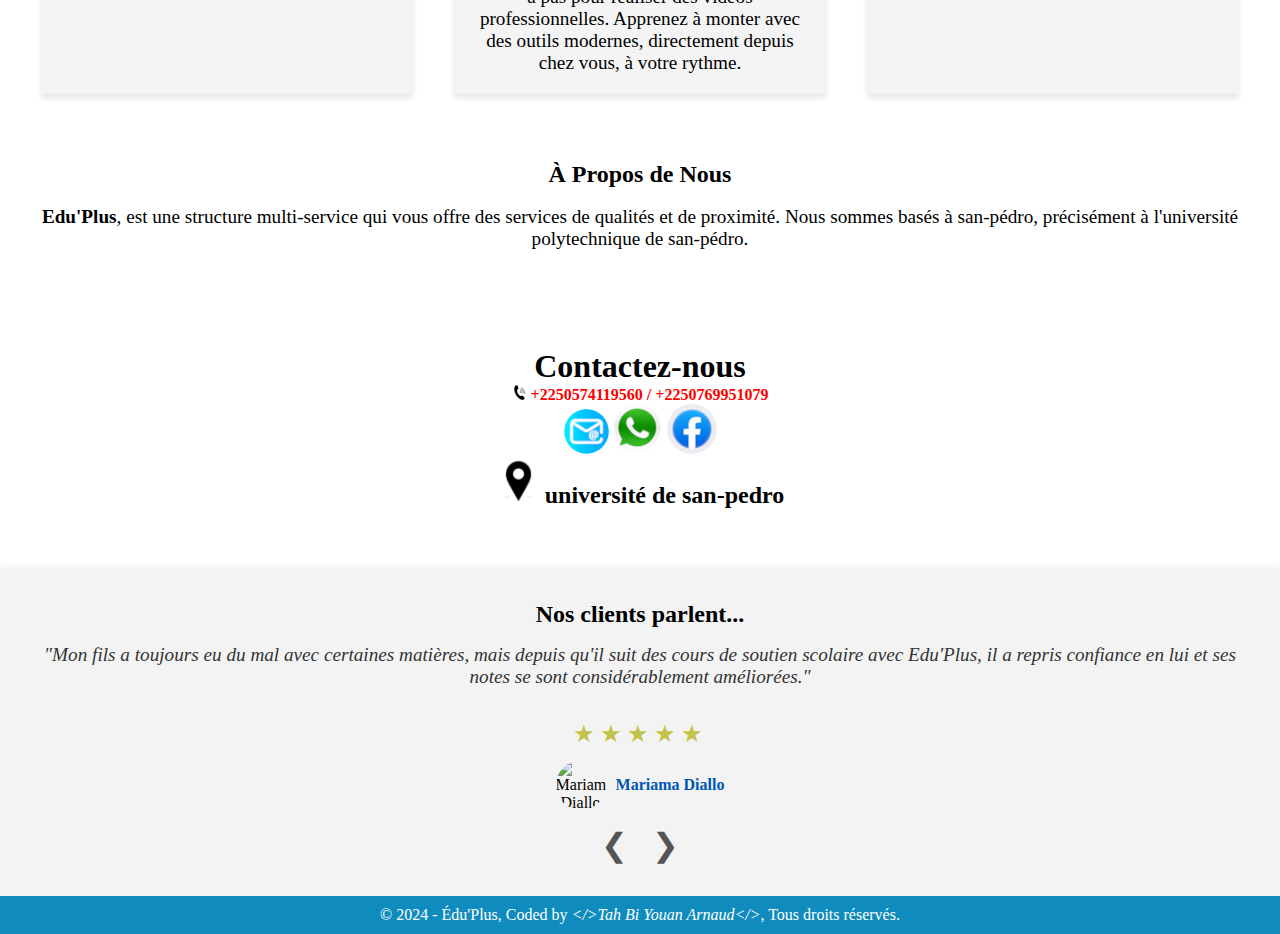
==== commit 85b83d1e: "Update index.html" ====
--- a/index.html
+++ b/index.html
@@ -11,13 +11,13 @@
 t.src=v;s=b.getElementsByTagName(e)[0];
 s.parentNode.insertBefore(t,s)}(window, document,'script',
 'https://connect.facebook.net/en_US/fbevents.js');
-fbq('init', '3971113566496733');
+fbq('init', '1311893080078578');
 fbq('track', 'PageView');
 </script>
 <noscript><img height="1" width="1" style="display:none"
-src="https://www.facebook.com/tr?id=3971113566496733&ev=PageView&noscript=1"
+src="https://www.facebook.com/tr?id=1311893080078578&ev=PageView&noscript=1"
 /></noscript>
-<!-- End Meta Pixel Code -->  
+<!-- End Meta Pixel Code -->
     <meta charset="UTF-8">
     <meta name="viewport" content="width=device-width, initial-scale=1.0">
     <meta http-equiv="X-UA-Compatible" content="ie=edge">
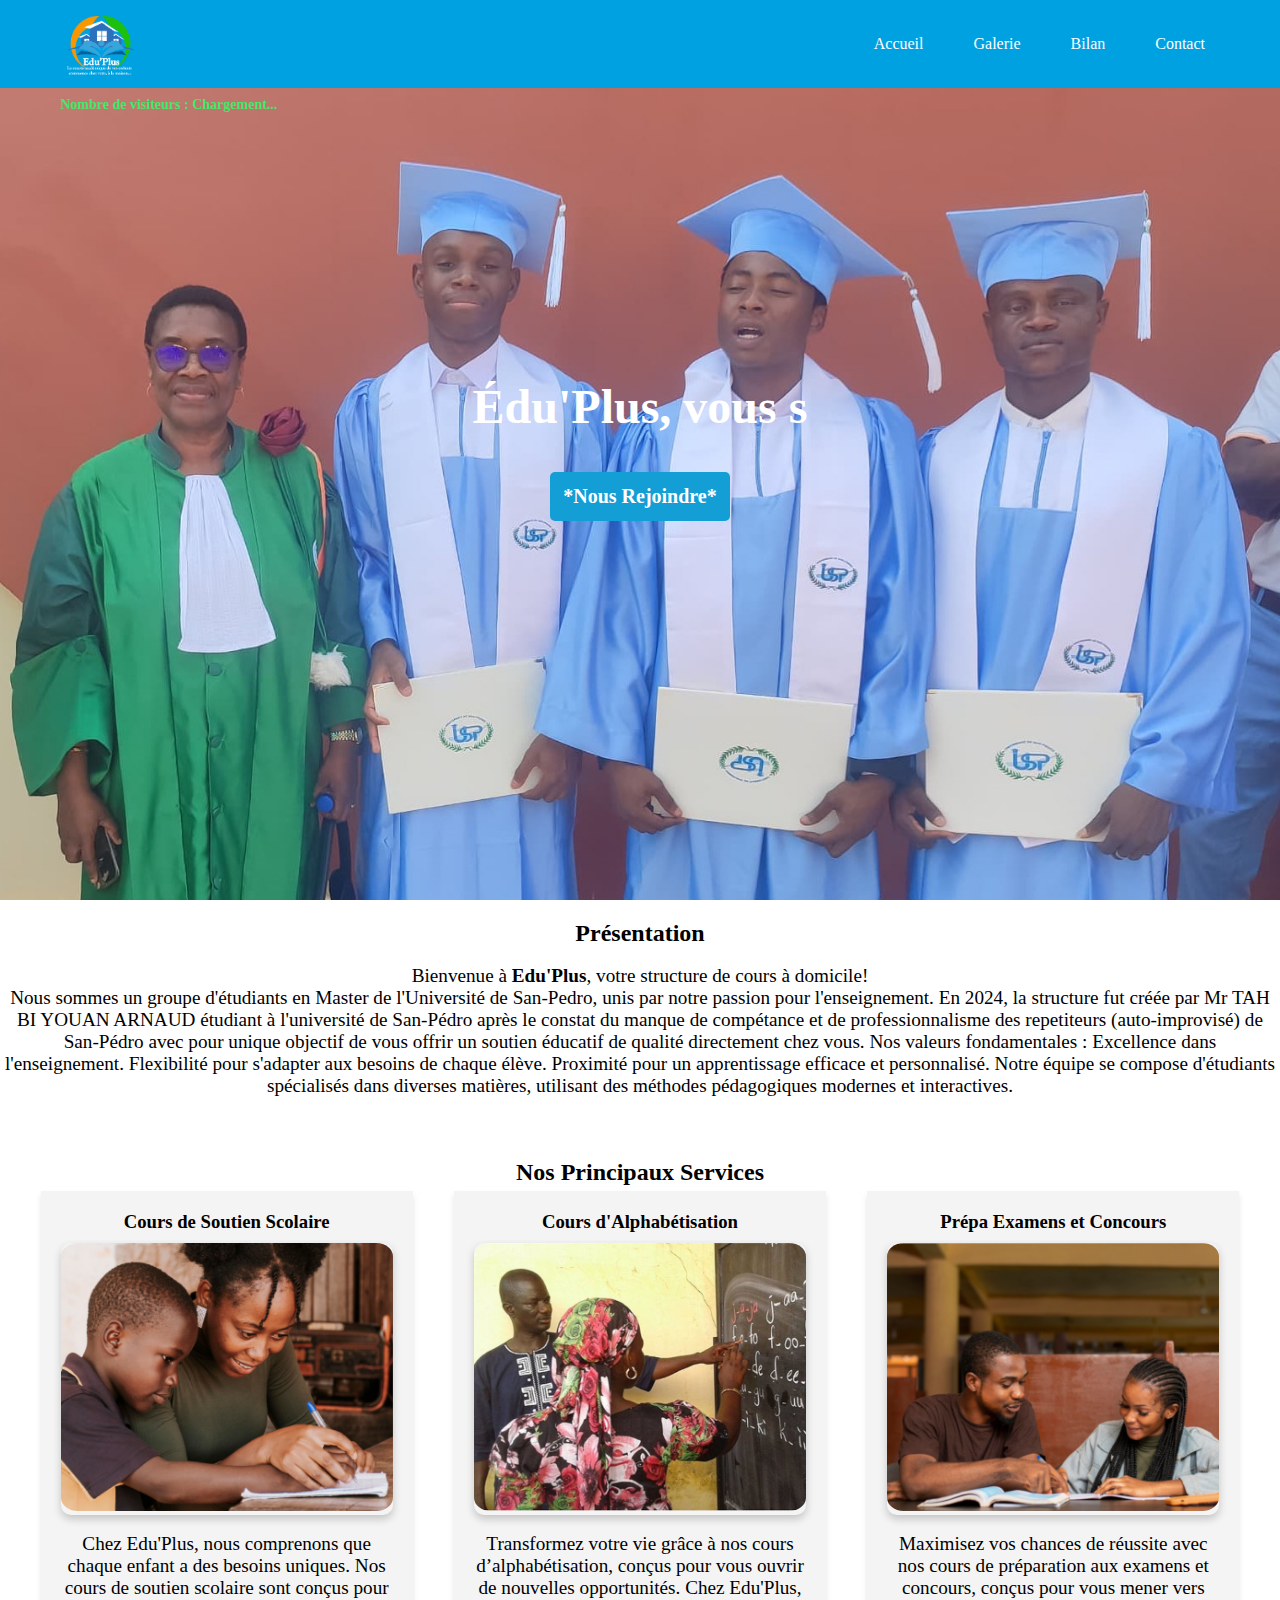
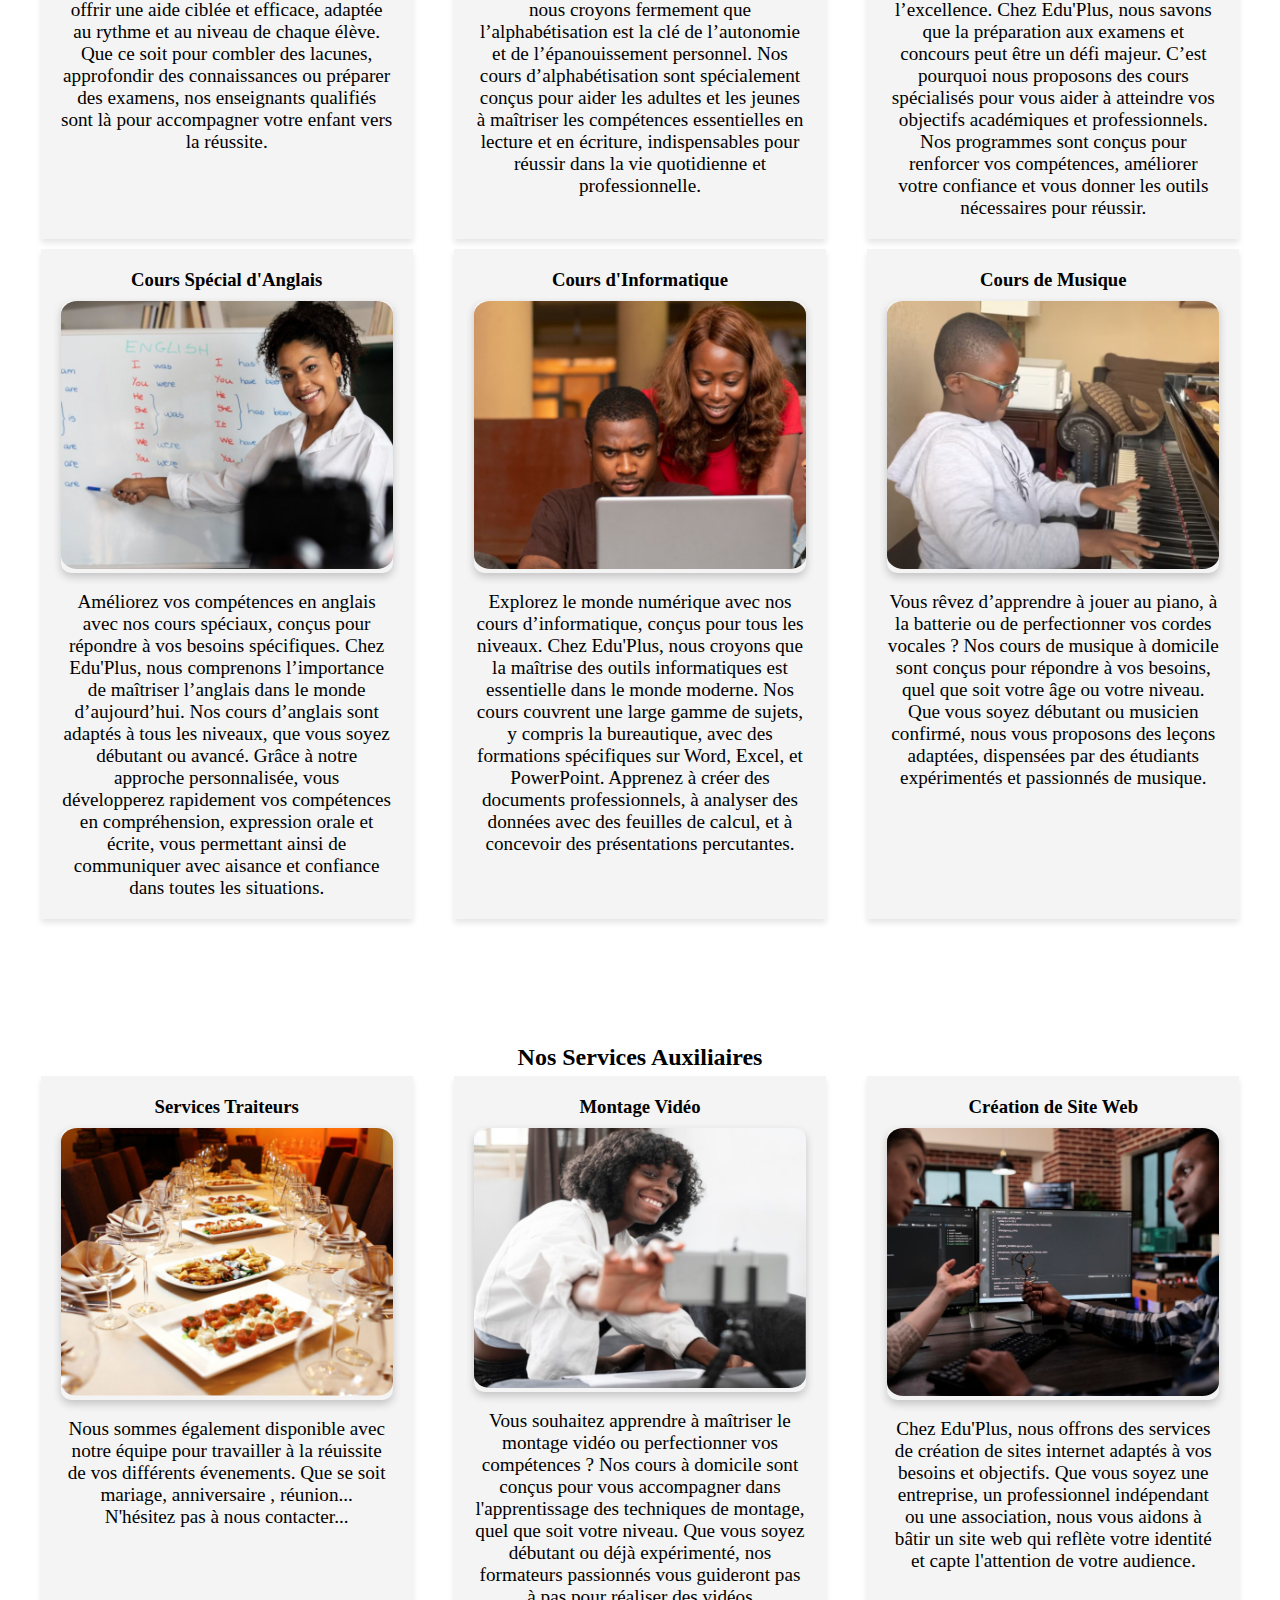
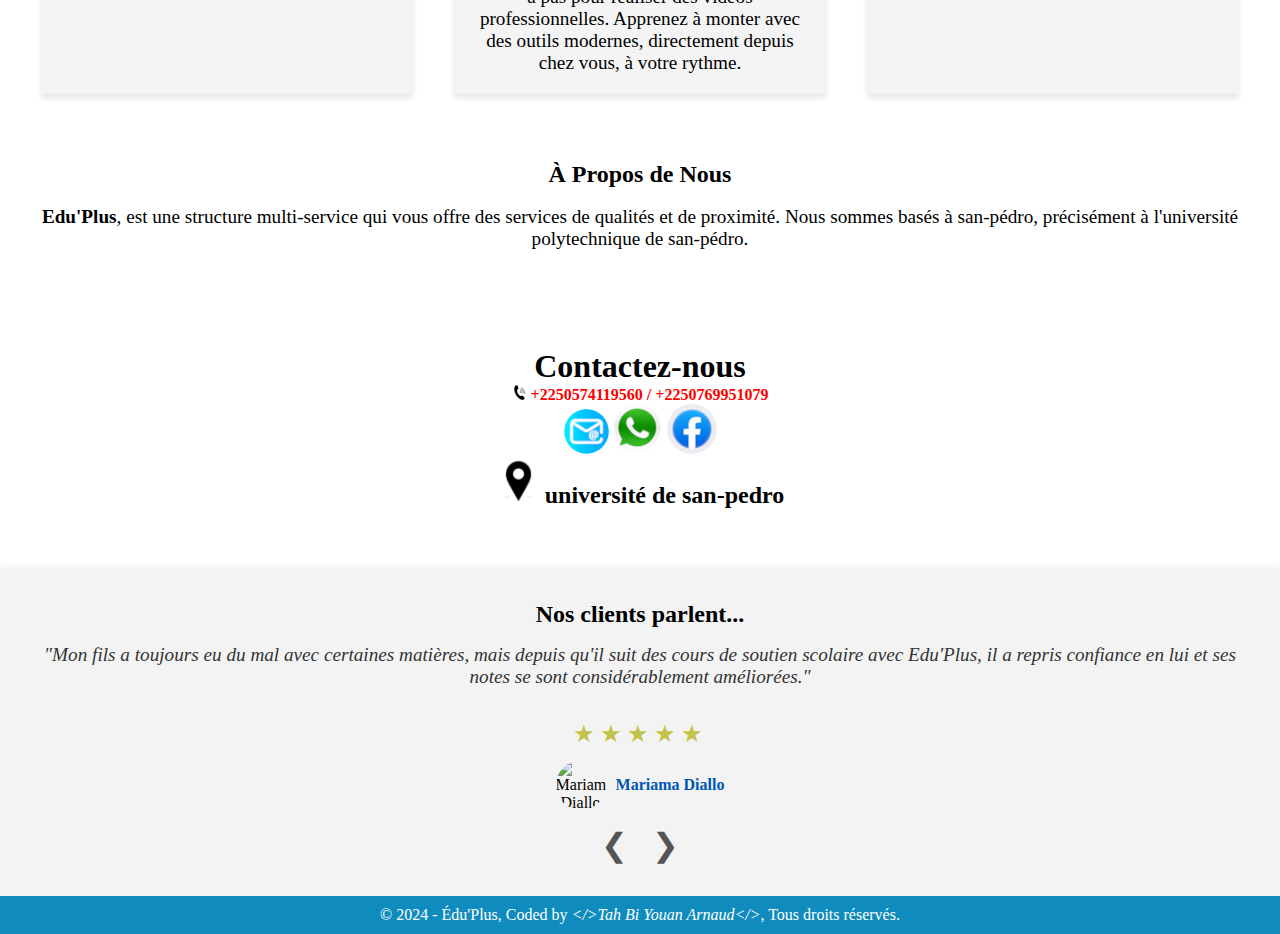
==== commit 2b9f1038: "Update index.html" ====
--- a/index.html
+++ b/index.html
@@ -1,3 +1,4 @@
+
 <!DOCTYPE html>
 <html lang="fr">
 <head>
@@ -324,7 +325,7 @@
             <div class="service-box">
                 <h3>Montage Vidéo </h3>
                 <figure class="box-image"><img src="images/montagevideo1.jpg" alt="Description de l'image" width="auto" height="200vh" style="border-radius: 5%" class="image-zoom"> </figure> <br>
-                <p>Vous souhaitez apprendre à maîtriser le montage vidéo ou perfectionner vos compétences ? Nos cours à domicile sont conçus pour vous accompagner dans l'apprentissage des techniques de montage, quel que soit votre niveau. Que vous soyez débutant ou déjà expérimenté, nos formateurs passionnés vous guideront pas à pas pour réaliser des vidéos professionnelles. Apprenez à monter avec des outils modernes, directement depuis chez vous, à votre rythme.</p>
+                <p>Vous souhaitez apprendre à maîtriser le montage vidéo ou perfectionner vos compétences ? Nos cours à domicile sont conçus pour vous accompagner dans l'apprentissage des techniques de montage, quel que soit votre niveau. Que vous soyez débutant ou déjà expérimenté, nos formateurs passionnés vous guideront pas à pas pour réaliser des vidéos professionnelles. Apprenez à monter avec des outils modernes, directement depuis chez vous, à votre rythme.</p>
                
 
             </div>
@@ -534,6 +535,19 @@
             <script src="script22.js"></script>
 
 
+    <script>
+    document.getElementById('ClientLink').addEventListener('click', function() {
+      fbq('track', 'ContactWhatsAppParents');
+    });
+  </script>
+
+    <script>
+    document.getElementById('rejoind').addEventListener('click', function() {
+      fbq('track', 'ContactWhatsAppEnseignant');
+    });
+  </script>
+
+
     <footer style="font-size: 10px;">
         <p> &copy; 2024 - Édu'Plus, Coded by <a href="https://wa.me/+2250574119560"   style=" color: white;text-decoration: none; font-style: italic;">&lt;/&gt;Tah Bi Youan Arnaud&lt;/&gt;</a>, Tous droits réservés.</p>
     </footer>
@@ -546,3 +560,4 @@
 <!-- TAH BI YOUAN ARNAUD: 0574119560-->
 </html>
 
+
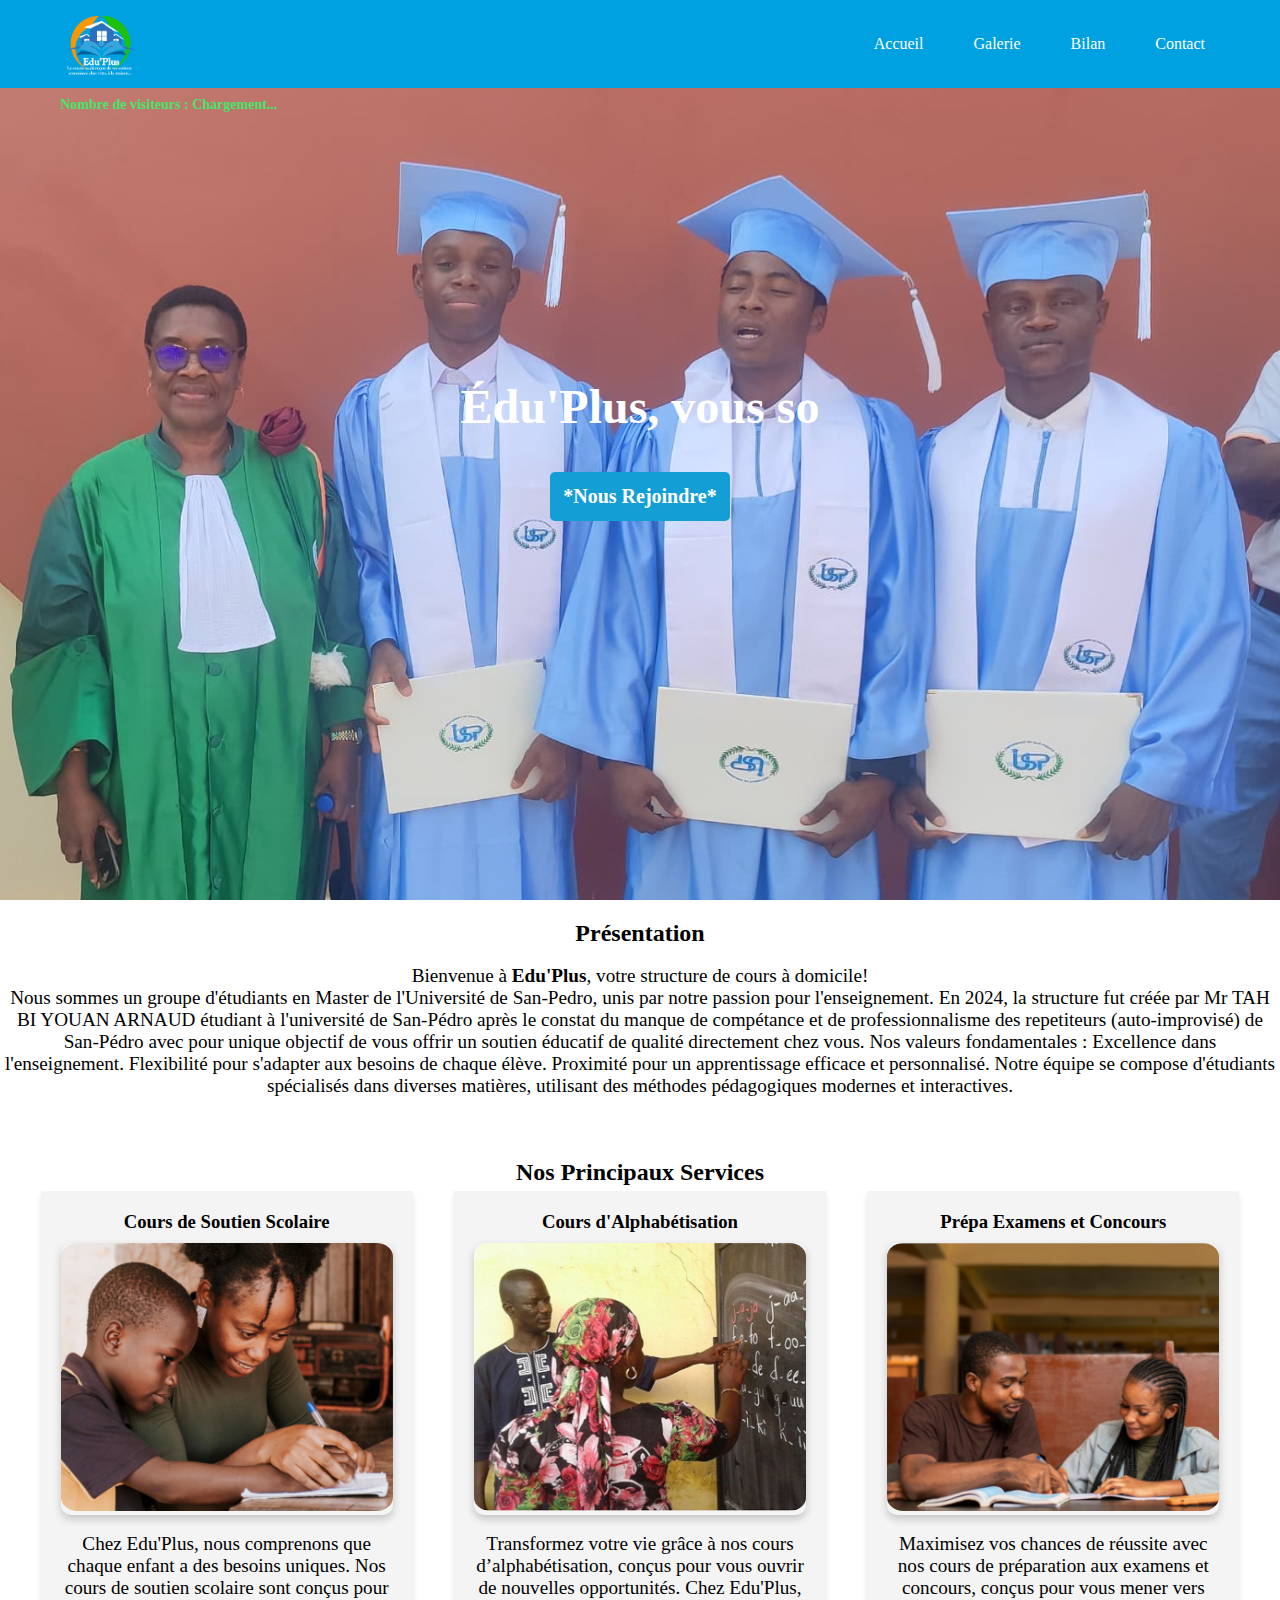
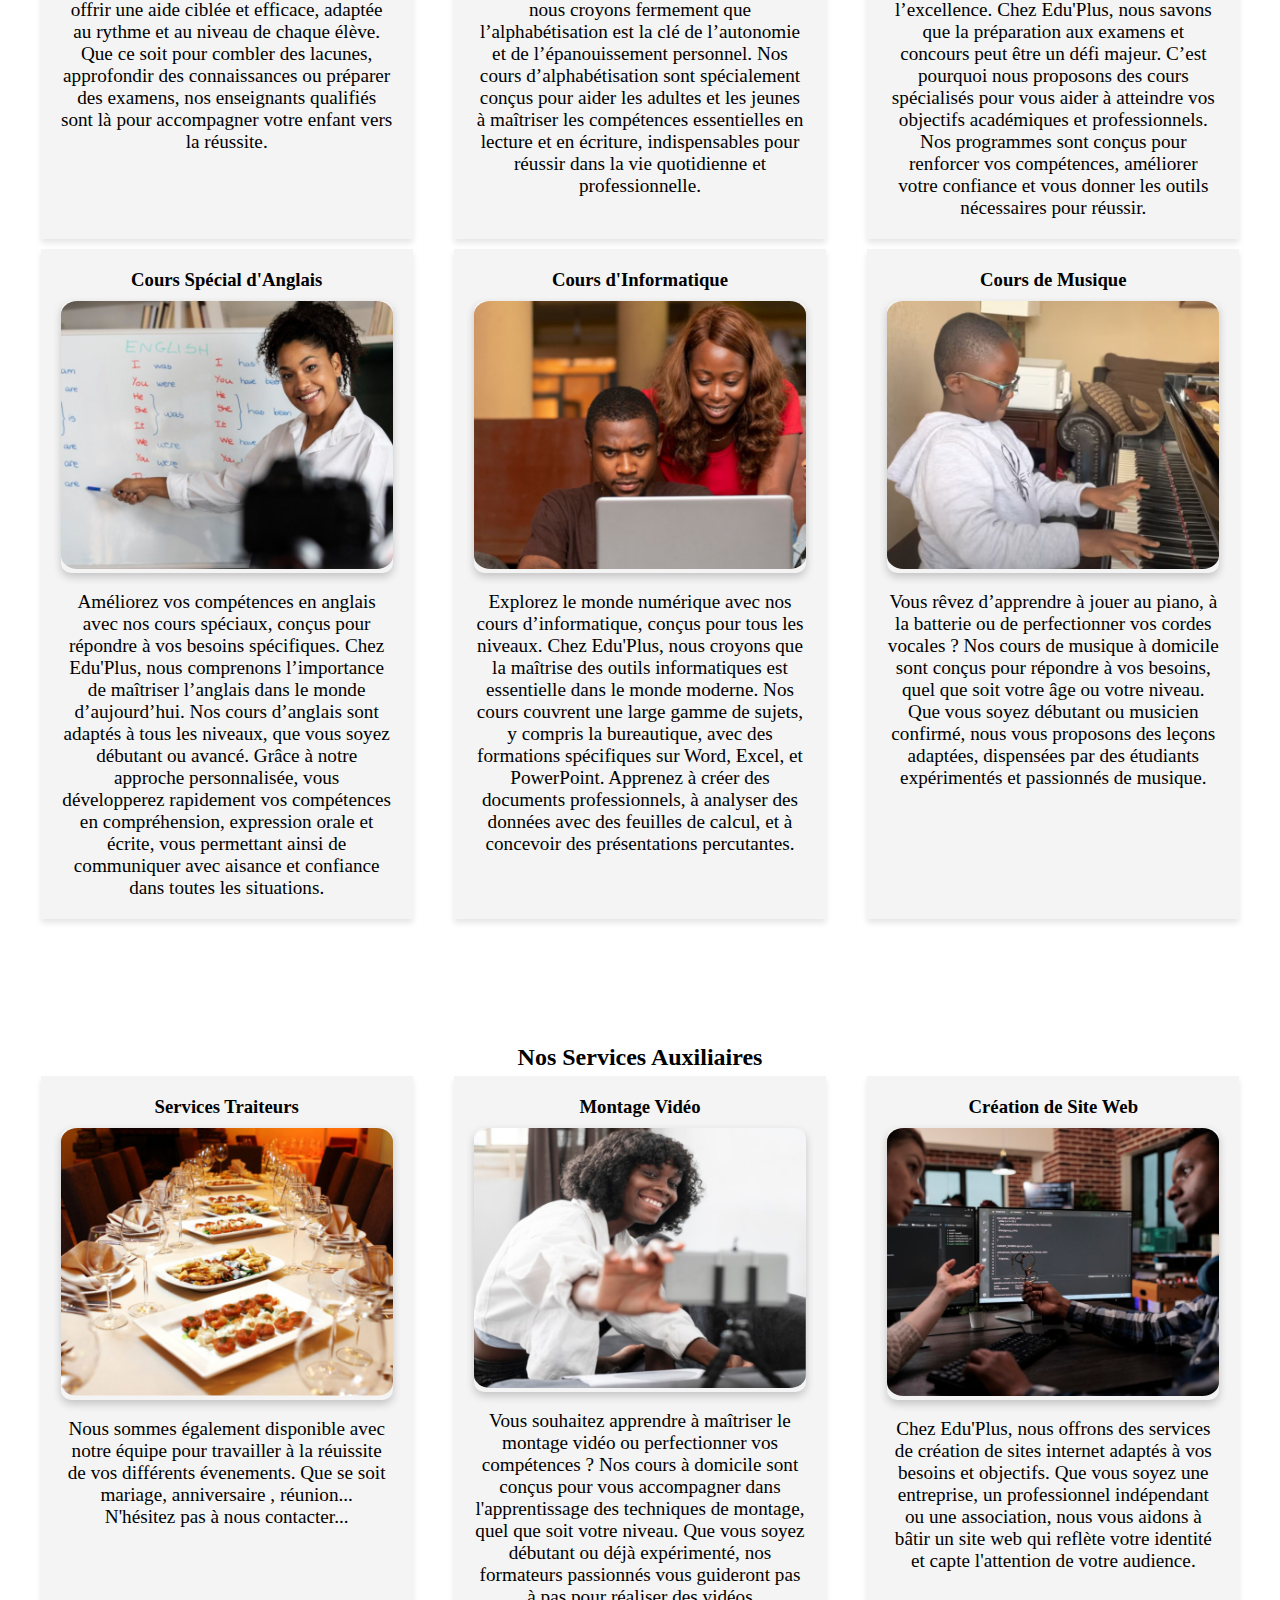
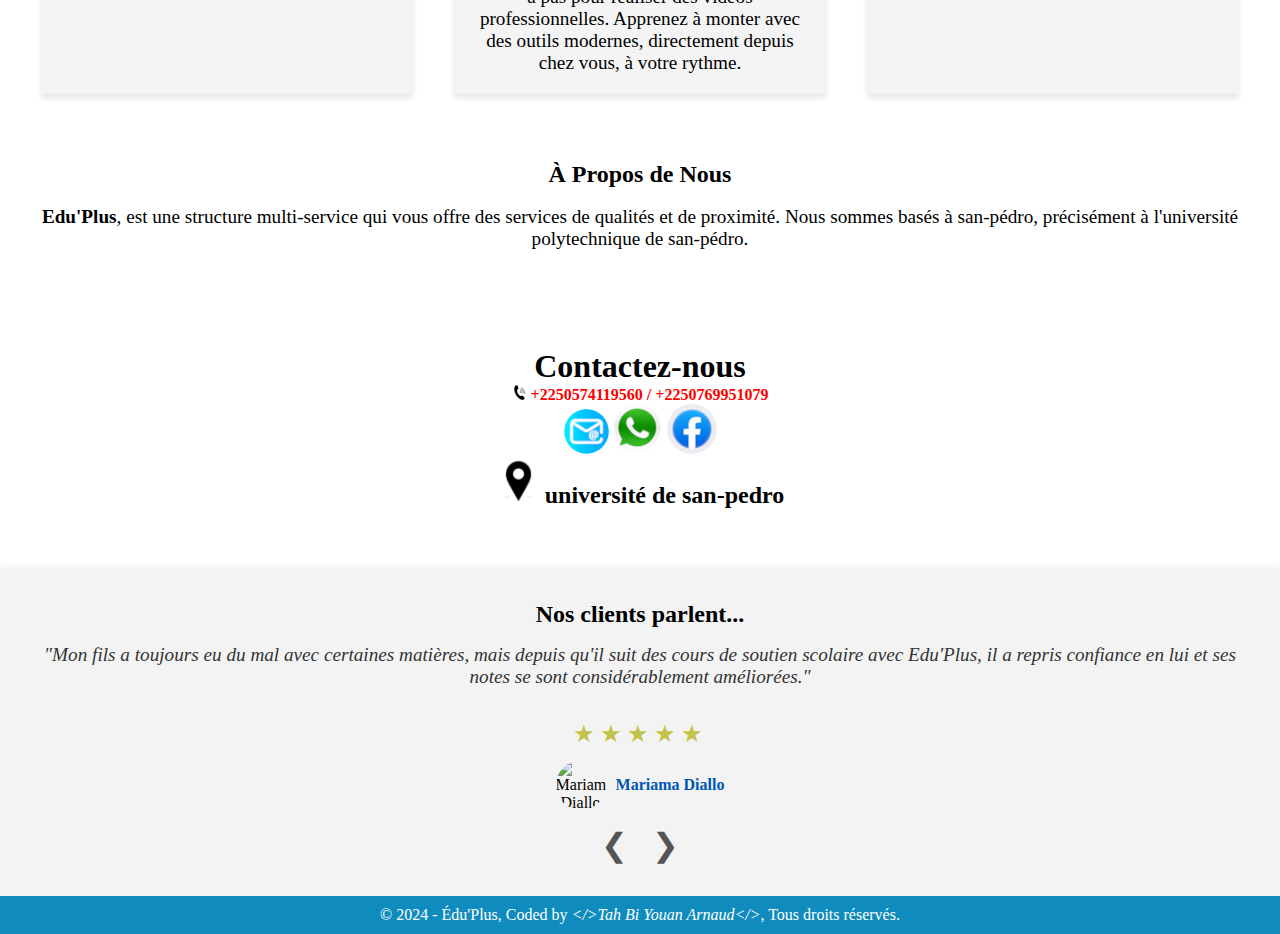
==== commit 96288eef: "Update index.html" ====
--- a/index.html
+++ b/index.html
@@ -355,7 +355,7 @@
         <h4 style="color: red"  class="num"><img src="images/logo/phone.png"> +2250574119560 / +2250769951079</h4>
 
     <div id="social-icons" style="font-size: 0; ">
-        <a href="mailto:eduplussp@gmail.com"   target="_blank" style="font-size: 16px; text-decoration: none; padding: 0;">
+        <a href="mailto:eduplussp@gmail.com"   target="_blank" style="font-size: 16px; text-decoration: none; padding: 0;" id="maillink">
             <img src="images/logo/mail.png" alt="mail" class="zoom-image" id="mail-logo">
 
         </a>
@@ -367,7 +367,7 @@
 
         </a>
         
-        <a href="https://web.facebook.com/profile.php?id=61572585682303"   target="_blank" style="font-size: 16px; text-decoration: none; padding: 0;">
+        <a href="https://web.facebook.com/profile.php?id=61572585682303"   target="_blank" style="font-size: 16px; text-decoration: none; padding: 0;" facebooklink>
             <img src="images/logo/facebook.png" alt="Facebook" class="zoom-image"> 
         </a>
     </div>
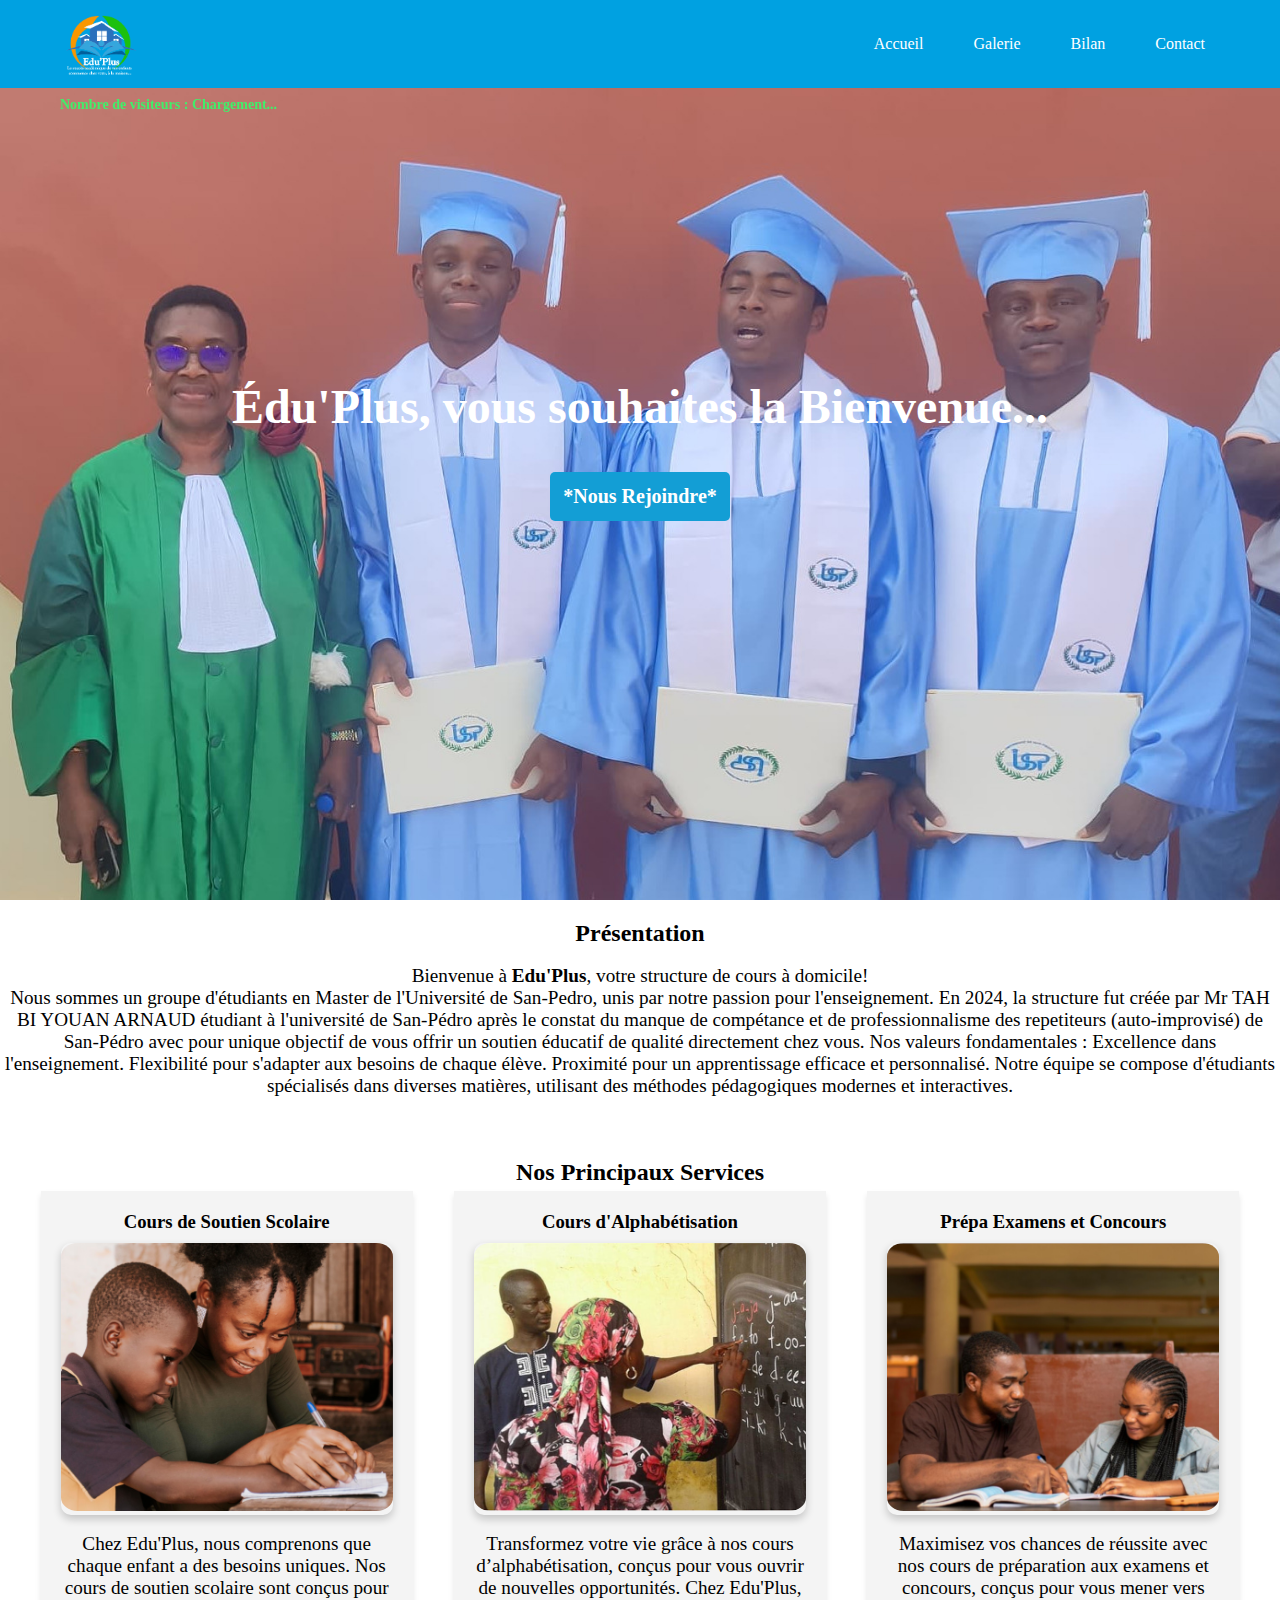
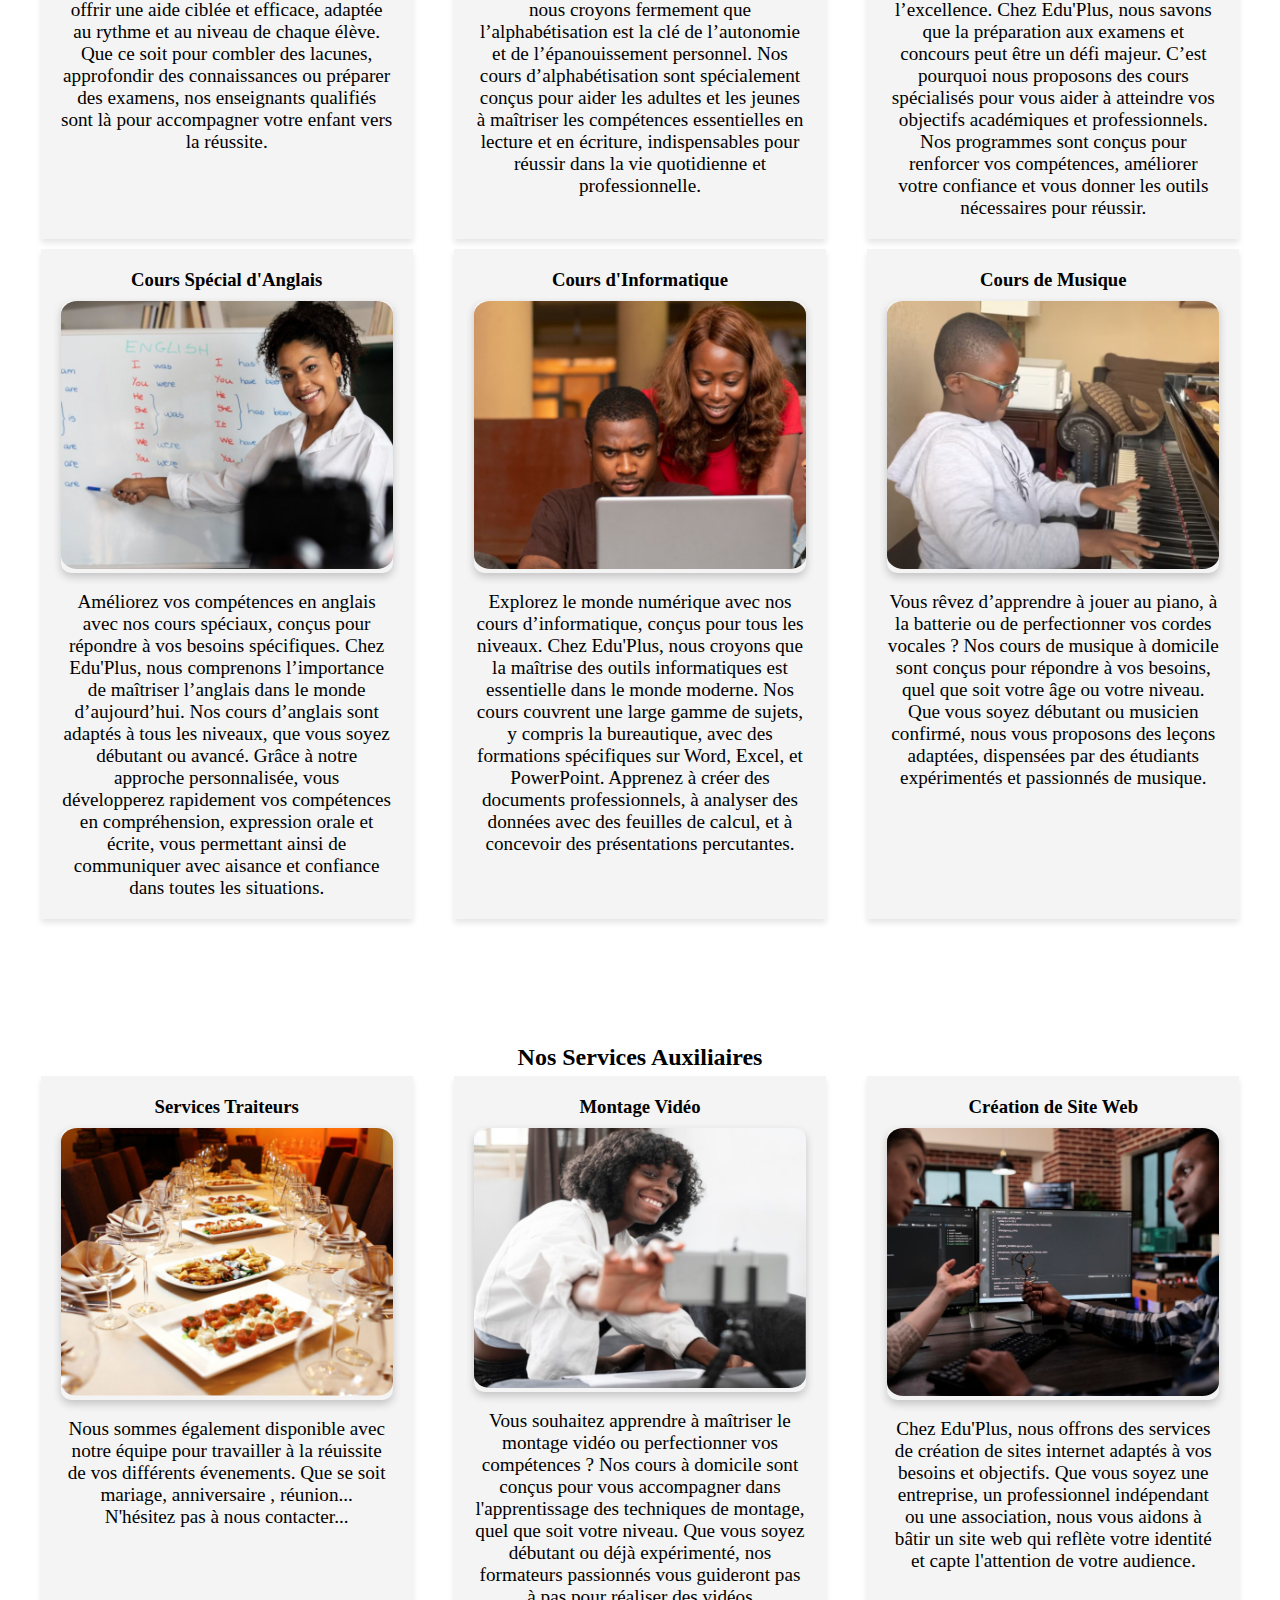
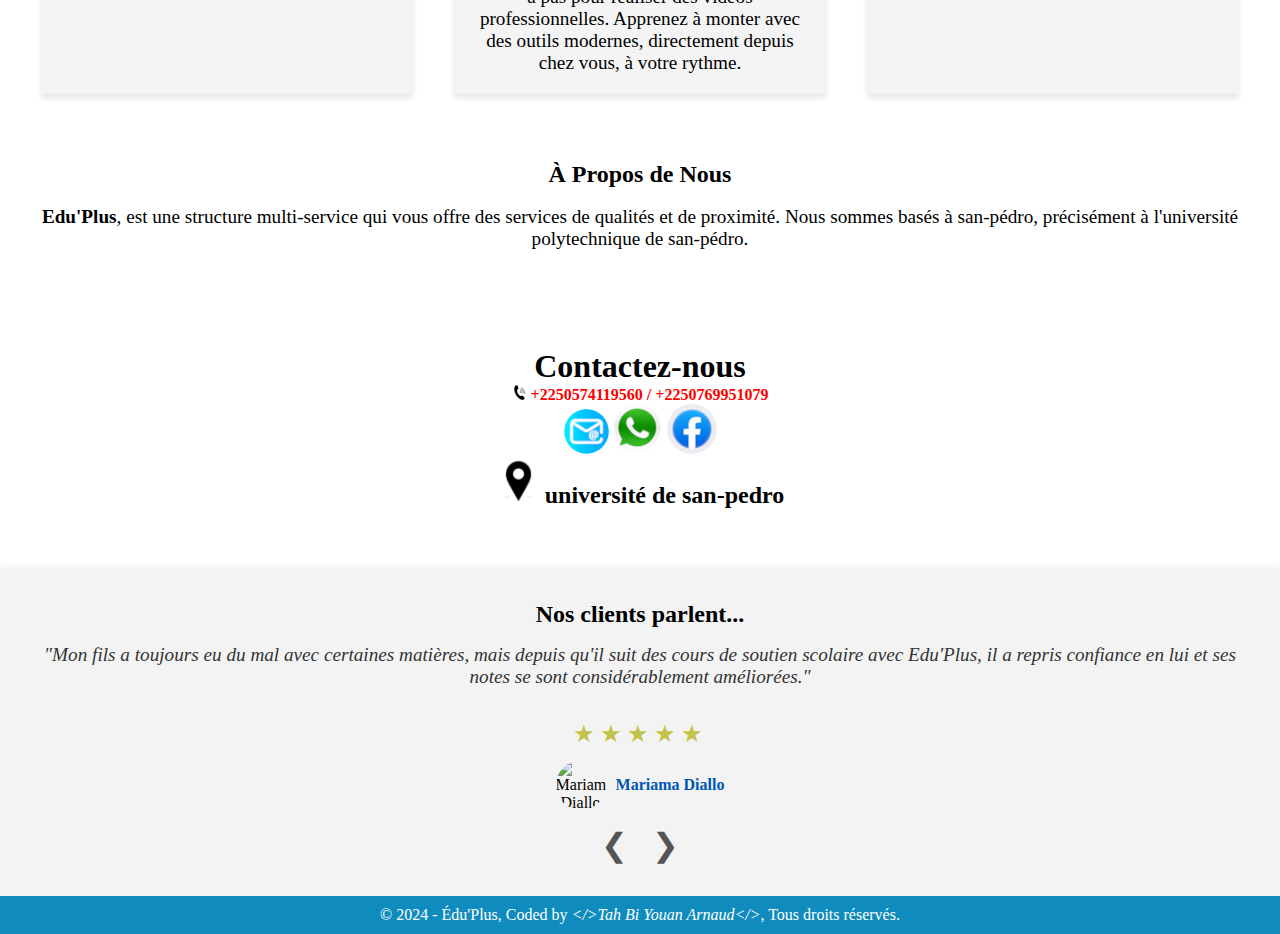
==== commit bad02fd3: "Update index.html" ====
--- a/index.html
+++ b/index.html
@@ -12,13 +12,14 @@
 t.src=v;s=b.getElementsByTagName(e)[0];
 s.parentNode.insertBefore(t,s)}(window, document,'script',
 'https://connect.facebook.net/en_US/fbevents.js');
-fbq('init', '1311893080078578');
+fbq('init', '2096066194164987');
 fbq('track', 'PageView');
 </script>
 <noscript><img height="1" width="1" style="display:none"
-src="https://www.facebook.com/tr?id=1311893080078578&ev=PageView&noscript=1"
+src="https://www.facebook.com/tr?id=2096066194164987&ev=PageView&noscript=1"
 /></noscript>
 <!-- End Meta Pixel Code -->
+
     <meta charset="UTF-8">
     <meta name="viewport" content="width=device-width, initial-scale=1.0">
     <meta http-equiv="X-UA-Compatible" content="ie=edge">
@@ -360,14 +361,14 @@
 
         </a>
 
-        <a href="https://wa.me/+2250769951079?text=Bonjour Edu'Plus, j'aimerais échanger avec un responsable..."   target="_blank" style="font-size: 16px; text-decoration: none; padding: 0;">
-            <img src="images/logo/WhatsApp.png" alt="WhatsApp" class="zoom-image" id="ClientLink" >
+        <a href="https://wa.me/+2250769951079?text=Bonjour Edu'Plus, j'aimerais échanger avec un responsable..."   target="_blank" style="font-size: 16px; text-decoration: none; padding: 0;" id="ClientLink" >
+            <img src="images/logo/WhatsApp.png" alt="WhatsApp" class="zoom-image" >
          
 
 
         </a>
         
-        <a href="https://web.facebook.com/profile.php?id=61572585682303"   target="_blank" style="font-size: 16px; text-decoration: none; padding: 0;" facebooklink>
+        <a href="https://web.facebook.com/profile.php?id=61572585682303"   target="_blank" style="font-size: 16px; text-decoration: none; padding: 0;" id="facebooklink">
             <img src="images/logo/facebook.png" alt="Facebook" class="zoom-image"> 
         </a>
     </div>
@@ -535,15 +536,29 @@
             <script src="script22.js"></script>
 
 
+
     <script>
     document.getElementById('ClientLink').addEventListener('click', function() {
-      fbq('track', 'ContactWhatsAppParents');
+      fbq('track', 'contactez-nous_whatsappParents');
     });
   </script>
 
     <script>
     document.getElementById('rejoind').addEventListener('click', function() {
-      fbq('track', 'ContactWhatsAppEnseignant');
+      fbq('track', 'contactez-nous_whatsappEnseignant');
+    });
+  </script>
+
+    
+    <script>
+    document.getElementById('facebooklin').addEventListener('click', function() {
+      fbq('track', 'contactez-nous_FacebookParents');
+    });
+  </script>
+
+    <script>
+    document.getElementById('maillink').addEventListener('click', function() {
+      fbq('track', 'contactez-nous_GmailParents');
     });
   </script>
 
